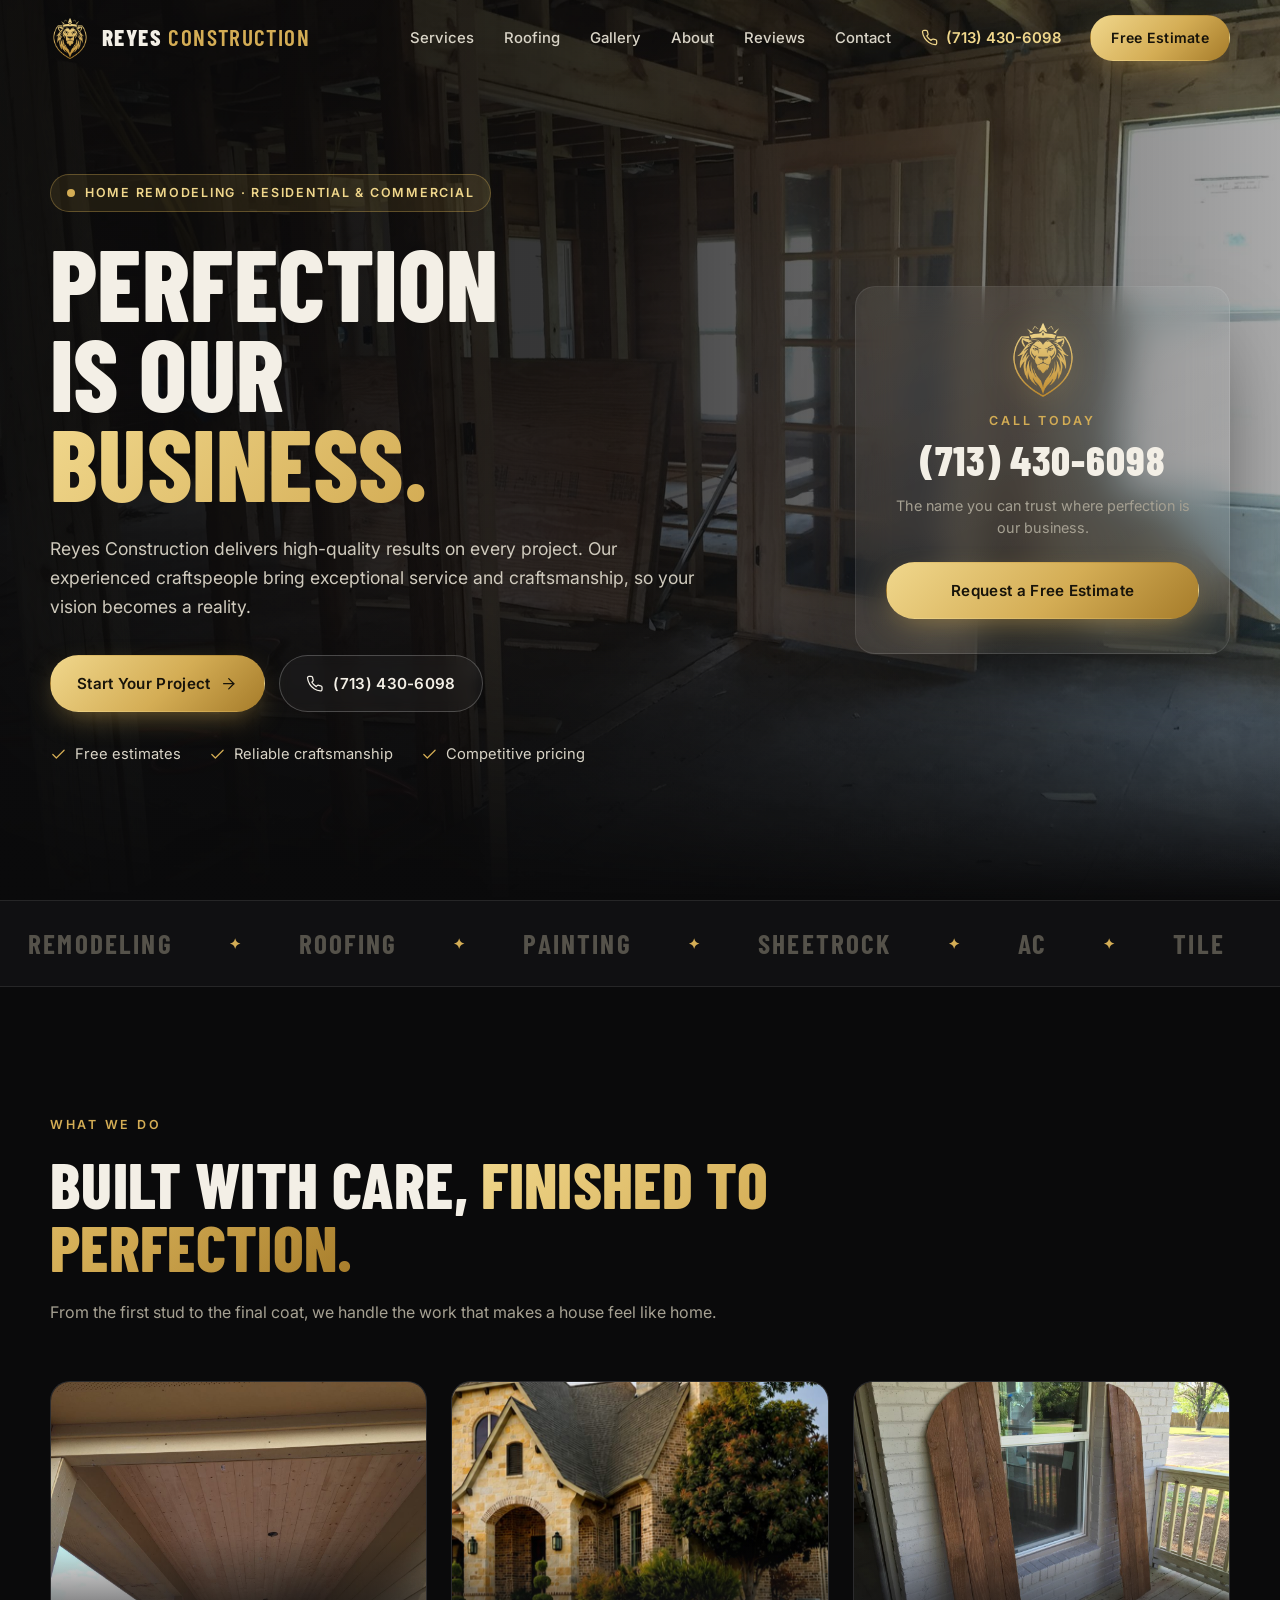
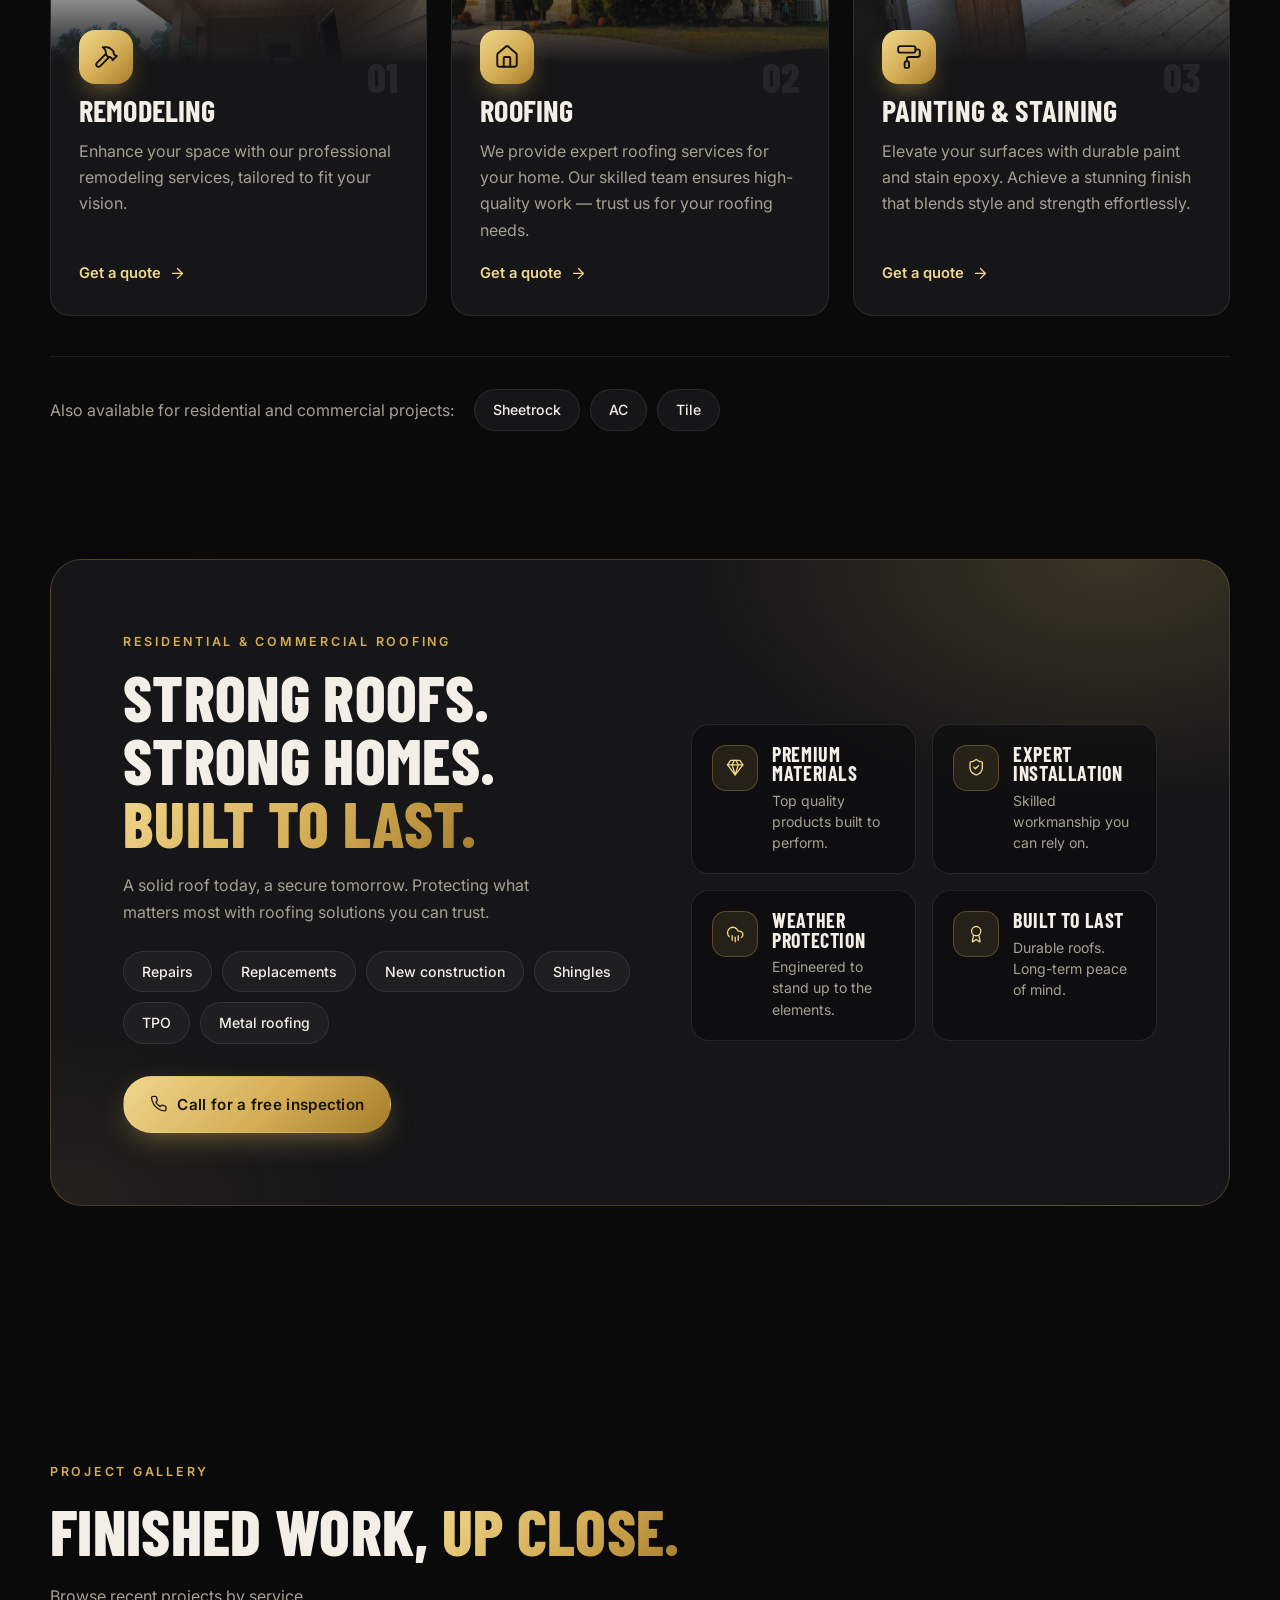
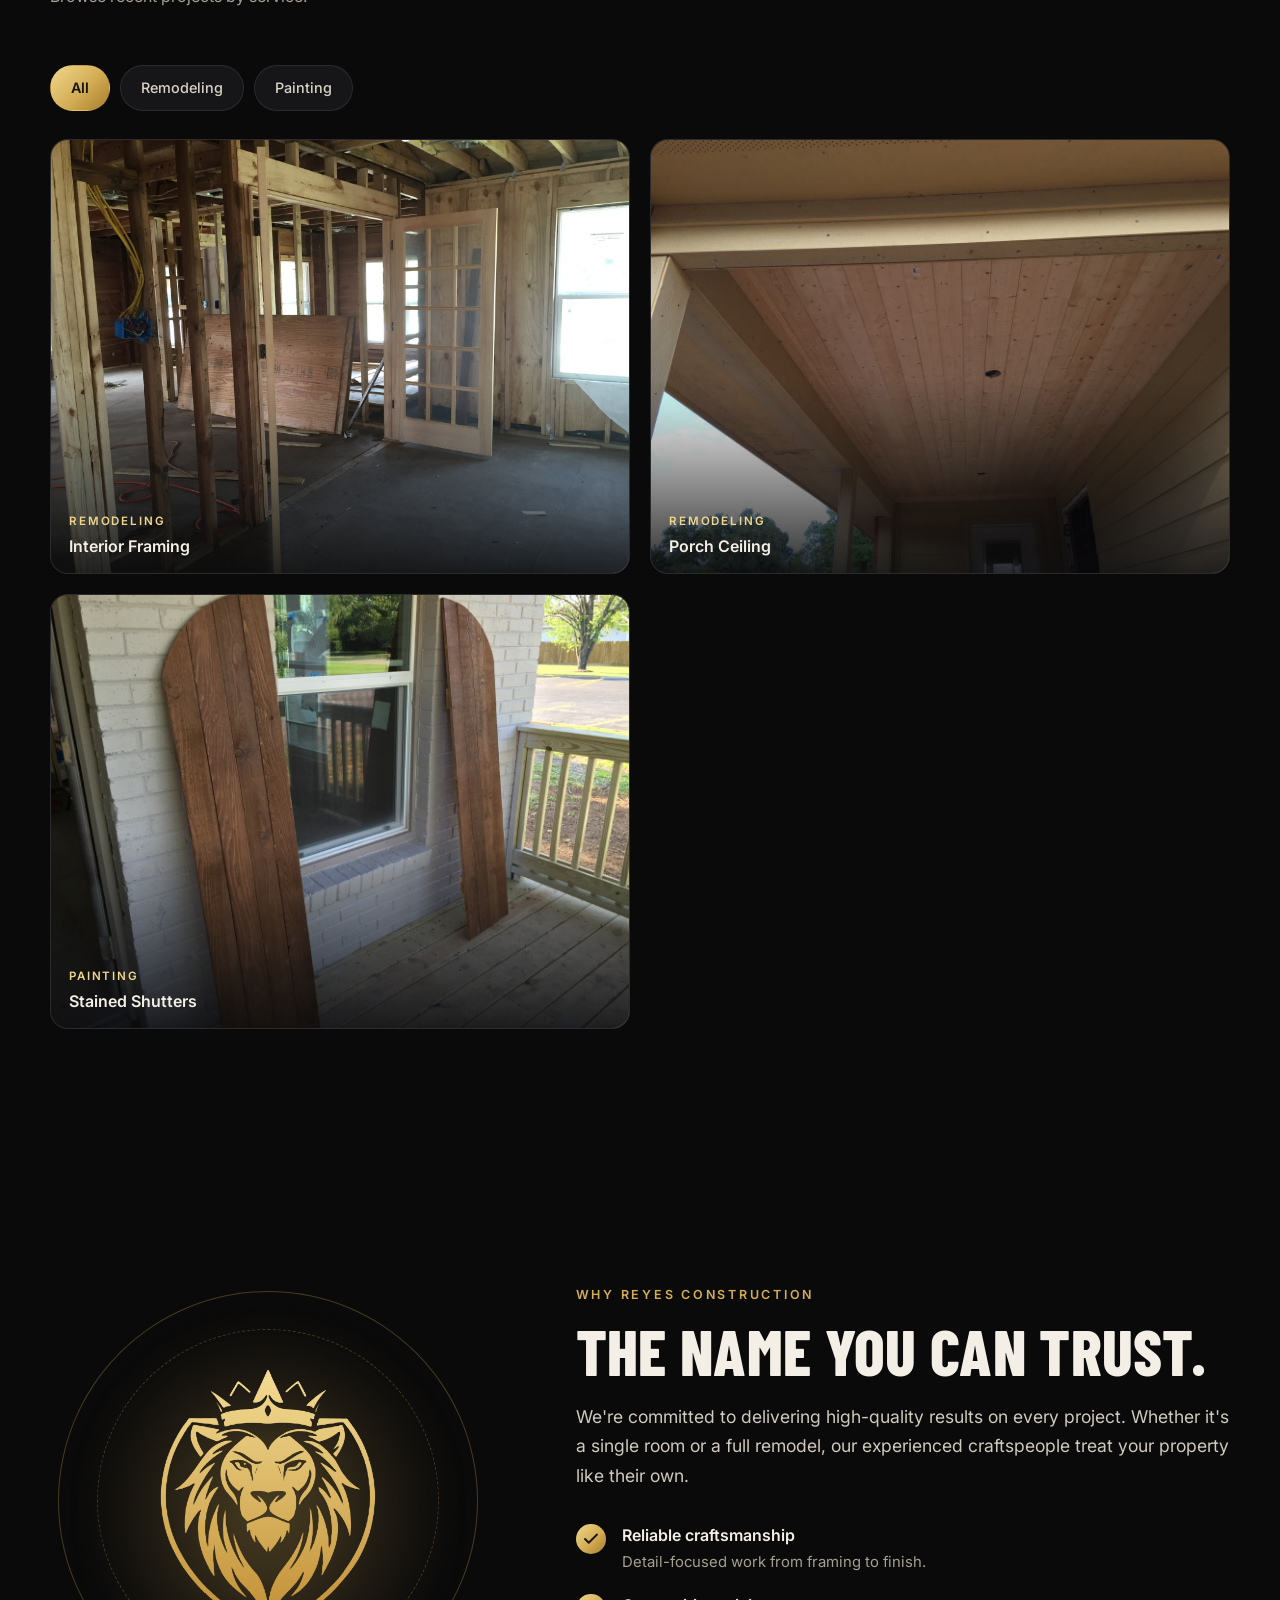
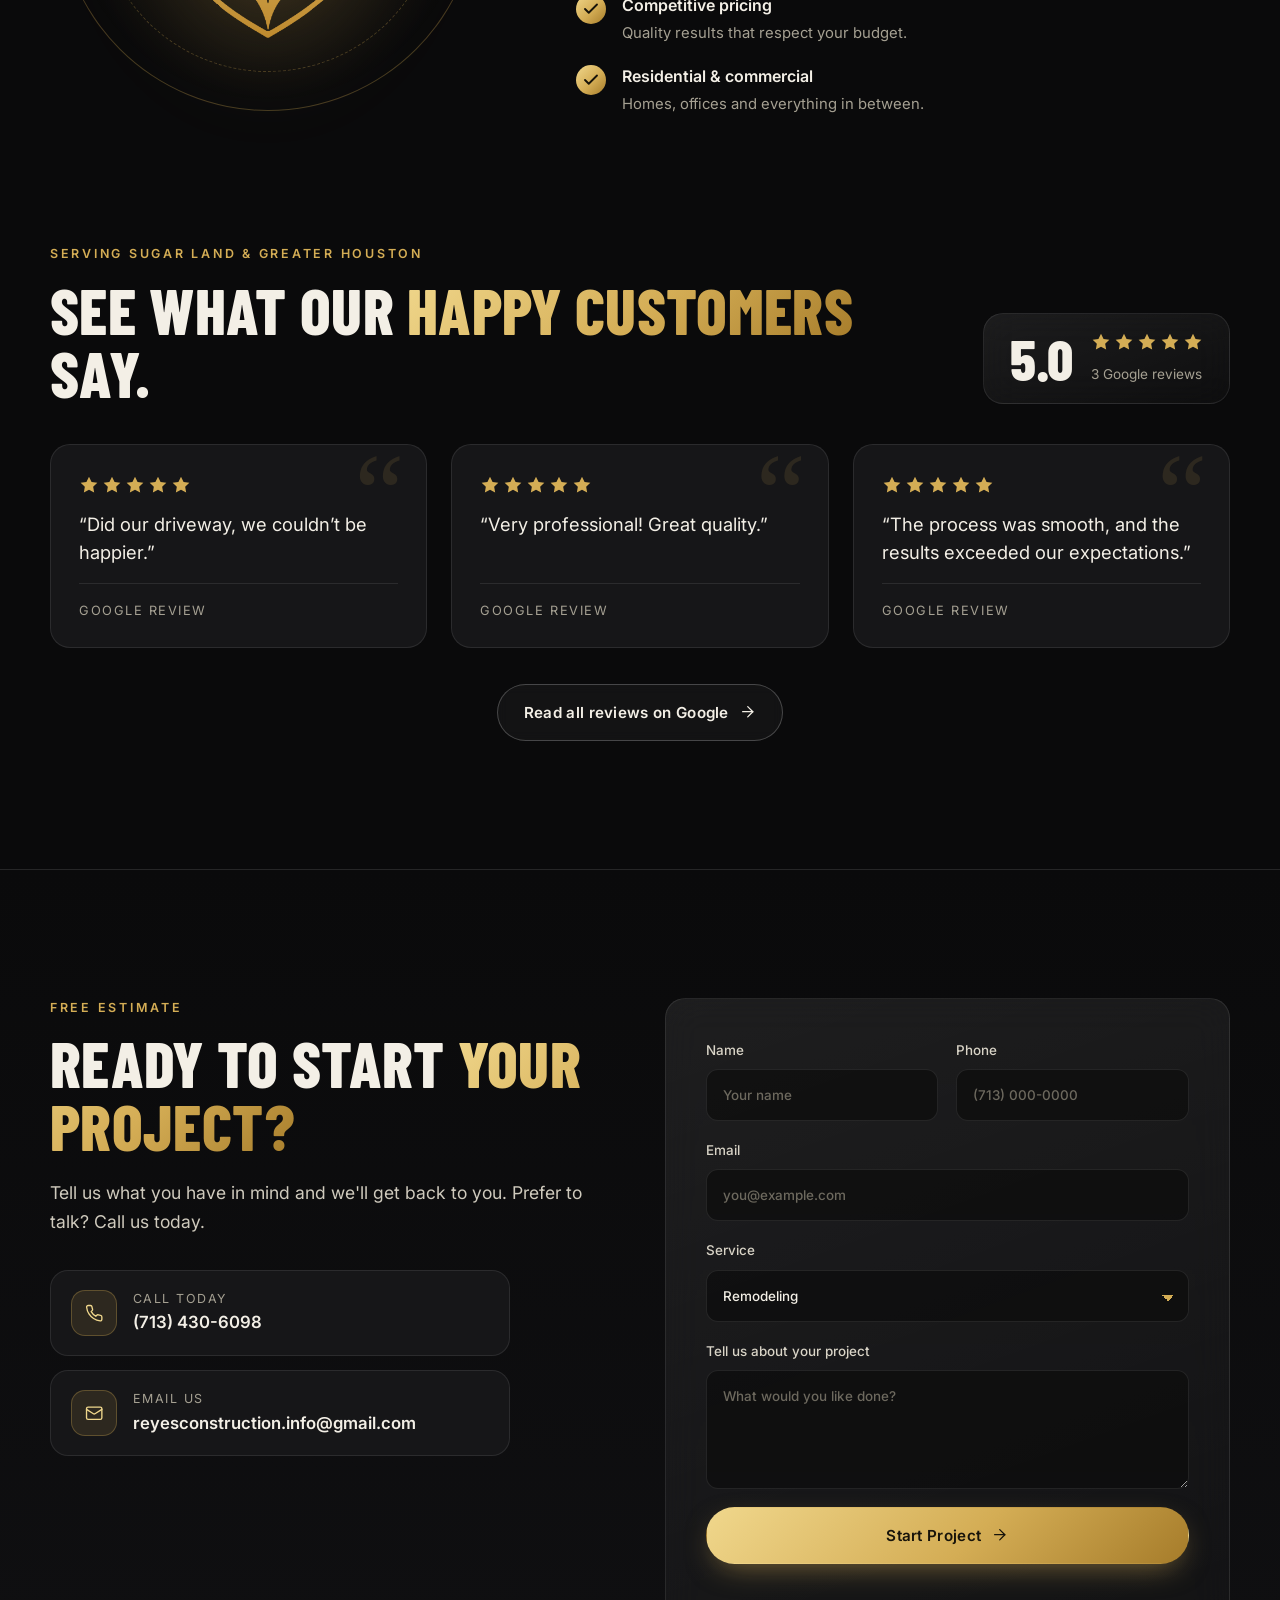
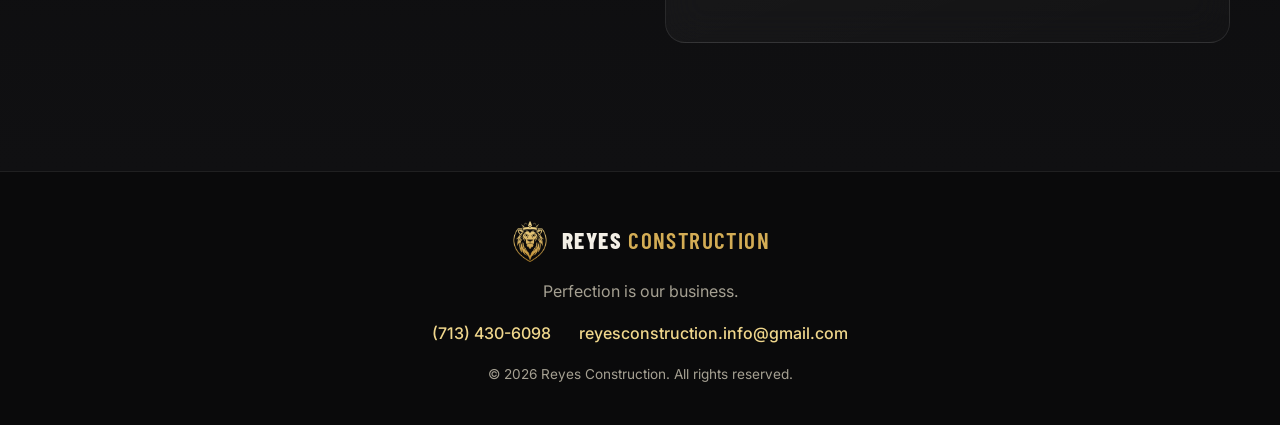
==== index.html @ 24cd39c7 "Modern Reyes Construction website with gallery and Cloudflare config Rebuild reyesconstruction.biz a" ====
<!doctype html>
<html lang="en">
<head>
  <meta charset="utf-8">
  <meta name="viewport" content="width=device-width, initial-scale=1">
  <title>Reyes Construction | Home Remodeling, Roofing &amp; Painting</title>
  <meta name="description" content="Reyes Construction — home remodeling, roofing, painting, Sheetrock, AC and tile for residential and commercial projects. Reliable craftsmanship, competitive pricing. Call (713) 430-6098 for a free estimate.">
  <meta name="theme-color" content="#0a0a0b">
  <meta property="og:type" content="website">
  <meta property="og:title" content="Reyes Construction | Perfection is our business">
  <meta property="og:description" content="Home remodeling, roofing and painting done right. Free estimates — call (713) 430-6098.">
  <meta property="og:image" content="assets/roof-house.jpg">
  <link rel="icon" type="image/png" href="assets/crest.png">

  <link rel="preconnect" href="https://fonts.googleapis.com">
  <link rel="preconnect" href="https://fonts.gstatic.com" crossorigin>
  <link href="https://fonts.googleapis.com/css2?family=Barlow+Condensed:wght@600;700;800&family=Inter:wght@400;500;600;700&display=swap" rel="stylesheet">
  <link rel="stylesheet" href="styles.css">

  <script type="application/ld+json">
  {
    "@context": "https://schema.org",
    "@type": "GeneralContractor",
    "name": "Reyes Construction",
    "slogan": "Perfection is our business",
    "description": "Home remodeling, roofing, painting, Sheetrock, AC and tile services for residential and commercial projects.",
    "telephone": "+1-713-430-6098",
    "areaServed": ["Sugar Land, TX", "Houston, TX"],
    "email": "reyesconstruction.info@gmail.com"
  }
  </script>
</head>
<body>

<!-- Icon sprite -->
<svg width="0" height="0" style="position:absolute" aria-hidden="true">
  <defs>
    <symbol id="i-phone" viewBox="0 0 24 24"><path d="M22 16.92v3a2 2 0 0 1-2.18 2 19.79 19.79 0 0 1-8.63-3.07 19.5 19.5 0 0 1-6-6 19.79 19.79 0 0 1-3.07-8.67A2 2 0 0 1 4.11 2h3a2 2 0 0 1 2 1.72c.127.96.361 1.903.7 2.81a2 2 0 0 1-.45 2.11L8.09 9.91a16 16 0 0 0 6 6l1.27-1.27a2 2 0 0 1 2.11-.45c.907.339 1.85.573 2.81.7A2 2 0 0 1 22 16.92z"/></symbol>
    <symbol id="i-mail" viewBox="0 0 24 24"><rect width="20" height="16" x="2" y="4" rx="2"/><path d="m22 7-8.97 5.7a1.94 1.94 0 0 1-2.06 0L2 7"/></symbol>
    <symbol id="i-arrow" viewBox="0 0 24 24"><path d="M5 12h14"/><path d="m12 5 7 7-7 7"/></symbol>
    <symbol id="i-hammer" viewBox="0 0 24 24"><path d="m15 12-8.373 8.373a1 1 0 1 1-3-3L12 9"/><path d="m18 15 4-4"/><path d="m21.5 11.5-1.914-1.914A2 2 0 0 1 19 8.172V7l-2.26-2.26a6 6 0 0 0-4.202-1.756L9 2.96l.92.82A6.18 6.18 0 0 1 12 8.4V10l2 2h1.172a2 2 0 0 1 1.414.586L18.5 14.5"/></symbol>
    <symbol id="i-home" viewBox="0 0 24 24"><path d="M15 21v-8a1 1 0 0 0-1-1h-4a1 1 0 0 0-1 1v8"/><path d="M3 10a2 2 0 0 1 .709-1.528l7-5.999a2 2 0 0 1 2.582 0l7 5.999A2 2 0 0 1 21 10v9a2 2 0 0 1-2 2H5a2 2 0 0 1-2-2z"/></symbol>
    <symbol id="i-roller" viewBox="0 0 24 24"><rect width="16" height="6" x="2" y="2" rx="2"/><path d="M10 16v-2a2 2 0 0 1 2-2h8a2 2 0 0 0 2-2V7a2 2 0 0 0-2-2h-2"/><rect width="4" height="6" x="8" y="16" rx="1"/></symbol>
    <symbol id="i-shield" viewBox="0 0 24 24"><path d="M20 13c0 5-3.5 7.5-7.66 8.95a1 1 0 0 1-.67-.01C7.5 20.5 4 18 4 13V6a1 1 0 0 1 1-1c2 0 4.5-1.2 6.24-2.72a1.17 1.17 0 0 1 1.52 0C14.51 3.81 17 5 19 5a1 1 0 0 1 1 1z"/><path d="m9 12 2 2 4-4"/></symbol>
    <symbol id="i-rain" viewBox="0 0 24 24"><path d="M4 14.899A7 7 0 1 1 15.71 8h1.79a4.5 4.5 0 0 1 2.5 8.242"/><path d="M16 14v6"/><path d="M8 14v6"/><path d="M12 16v6"/></symbol>
    <symbol id="i-award" viewBox="0 0 24 24"><path d="m15.477 12.89 1.515 8.526a.5.5 0 0 1-.81.47l-3.58-2.687a1 1 0 0 0-1.197 0l-3.586 2.686a.5.5 0 0 1-.81-.469l1.514-8.526"/><circle cx="12" cy="8" r="6"/></symbol>
    <symbol id="i-gem" viewBox="0 0 24 24"><path d="M6 3h12l4 6-10 13L2 9Z"/><path d="M11 3 8 9l4 13 4-13-3-6"/><path d="M2 9h20"/></symbol>
    <symbol id="i-star" viewBox="0 0 24 24"><path d="M12 2l3.09 6.26L22 9.27l-5 4.87 1.18 6.88L12 17.77l-6.18 3.25L7 14.14 2 9.27l6.91-1.01z"/></symbol>
    <symbol id="i-check" viewBox="0 0 24 24"><path d="M20 6 9 17l-5-5"/></symbol>
  </defs>
</svg>

<a class="skip" href="#main">Skip to content</a>

<!-- ============ NAV ============ -->
<header class="nav" id="nav">
  <div class="container nav__inner">
    <a class="brand" href="#top" aria-label="Reyes Construction — home">
      <img src="assets/crest.png" alt="" width="40" height="44">
      <span class="brand__text"><strong>Reyes</strong> Construction</span>
    </a>

    <nav class="nav__links" id="menu" aria-label="Primary">
      <a href="#services">Services</a>
      <a href="#roofing">Roofing</a>
      <a href="#gallery">Gallery</a>
      <a href="#about">About</a>
      <a href="#reviews">Reviews</a>
      <a href="#contact">Contact</a>
      <a class="nav__phone" href="tel:+17134306098"><svg class="i"><use href="#i-phone"/></svg>(713) 430-6098</a>
    </nav>

    <a class="btn btn--gold btn--sm nav__cta" href="#contact">Free Estimate</a>
    <button class="burger" id="burger" aria-label="Toggle menu" aria-expanded="false" aria-controls="menu"><span></span><span></span></button>
  </div>
</header>

<main id="main">

<!-- ============ HERO ============ -->
<section class="hero" id="top">
  <div class="hero__bg" role="img" aria-label="Interior framing during a home remodel"></div>
  <div class="container hero__inner">
    <div class="hero__copy">
      <p class="pill"><span class="dot"></span> Home Remodeling · Residential &amp; Commercial</p>
      <h1>Perfection<br>is our <em>business.</em></h1>
      <p class="lead">Reyes Construction delivers high-quality results on every project. Our experienced craftspeople bring exceptional service and craftsmanship, so your vision becomes a reality.</p>
      <div class="hero__actions">
        <a class="btn btn--gold" href="#contact">Start Your Project <svg class="i"><use href="#i-arrow"/></svg></a>
        <a class="btn btn--ghost" href="tel:+17134306098"><svg class="i"><use href="#i-phone"/></svg>(713) 430-6098</a>
      </div>
      <ul class="hero__points">
        <li><svg class="i"><use href="#i-check"/></svg>Free estimates</li>
        <li><svg class="i"><use href="#i-check"/></svg>Reliable craftsmanship</li>
        <li><svg class="i"><use href="#i-check"/></svg>Competitive pricing</li>
      </ul>
    </div>

    <aside class="hero__card glass" aria-label="Call us">
      <img src="assets/crest.png" alt="Reyes Construction lion crest" width="72" height="80">
      <p class="eyebrow">Call today</p>
      <a class="hero__tel" href="tel:+17134306098">(713) 430-6098</a>
      <p class="muted">The name you can trust where perfection is our business.</p>
      <a class="btn btn--gold btn--block" href="#contact">Request a Free Estimate</a>
    </aside>
  </div>
</section>

<!-- ============ MARQUEE ============ -->
<div class="marquee" aria-hidden="true">
  <div class="marquee__track">
    <span>Remodeling</span><span>Roofing</span><span>Painting</span><span>Sheetrock</span><span>AC</span><span>Tile</span><span>Residential</span><span>Commercial</span>
    <span>Remodeling</span><span>Roofing</span><span>Painting</span><span>Sheetrock</span><span>AC</span><span>Tile</span><span>Residential</span><span>Commercial</span>
  </div>
</div>

<!-- ============ SERVICES ============ -->
<section class="section" id="services">
  <div class="container">
    <div class="section__head reveal">
      <p class="eyebrow">What we do</p>
      <h2>Built with care, <span class="gold">finished to perfection.</span></h2>
      <p class="muted">From the first stud to the final coat, we handle the work that makes a house feel like home.</p>
    </div>

    <div class="cards">
      <article class="card reveal">
        <div class="card__img"><img src="assets/porch-ceiling.jpg" alt="Finished tongue-and-groove porch ceiling" width="1200" height="900" loading="lazy"></div>
        <div class="card__body">
          <span class="card__icon"><svg class="i"><use href="#i-hammer"/></svg></span>
          <span class="card__num">01</span>
          <h3>Remodeling</h3>
          <p>Enhance your space with our professional remodeling services, tailored to fit your vision.</p>
          <a class="link" href="#contact" data-service="Remodeling">Get a quote <svg class="i"><use href="#i-arrow"/></svg></a>
        </div>
      </article>

      <article class="card reveal">
        <div class="card__img"><img src="assets/roof-house.jpg" alt="Stone and brick home with a new shingle roof" width="1000" height="590" loading="lazy"></div>
        <div class="card__body">
          <span class="card__icon"><svg class="i"><use href="#i-home"/></svg></span>
          <span class="card__num">02</span>
          <h3>Roofing</h3>
          <p>We provide expert roofing services for your home. Our skilled team ensures high-quality work — trust us for your roofing needs.</p>
          <a class="link" href="#contact" data-service="Roofing">Get a quote <svg class="i"><use href="#i-arrow"/></svg></a>
        </div>
      </article>

      <article class="card reveal">
        <div class="card__img"><img src="assets/stained-shutters.jpg" alt="Custom arched wood shutters with a rich stain" width="1200" height="900" loading="lazy"></div>
        <div class="card__body">
          <span class="card__icon"><svg class="i"><use href="#i-roller"/></svg></span>
          <span class="card__num">03</span>
          <h3>Painting &amp; Staining</h3>
          <p>Elevate your surfaces with durable paint and stain epoxy. Achieve a stunning finish that blends style and strength effortlessly.</p>
          <a class="link" href="#contact" data-service="Painting">Get a quote <svg class="i"><use href="#i-arrow"/></svg></a>
        </div>
      </article>
    </div>

    <div class="also reveal">
      <span class="muted">Also available for residential and commercial projects:</span>
      <ul>
        <li>Sheetrock</li><li>AC</li><li>Tile</li>
      </ul>
    </div>
  </div>
</section>

<!-- ============ ROOFING ============ -->
<section class="section section--tight" id="roofing">
  <div class="container">
    <div class="band reveal">
      <div class="band__copy">
        <p class="eyebrow">Residential &amp; commercial roofing</p>
        <h2>Strong roofs. Strong homes. <span class="gold">Built to last.</span></h2>
        <p class="muted">A solid roof today, a secure tomorrow. Protecting what matters most with roofing solutions you can trust.</p>
        <div class="chips">
          <span>Repairs</span><span>Replacements</span><span>New construction</span>
          <span>Shingles</span><span>TPO</span><span>Metal roofing</span>
        </div>
        <div class="band__actions">
          <a class="btn btn--gold" href="tel:+17134306098"><svg class="i"><use href="#i-phone"/></svg>Call for a free inspection</a>
        </div>
      </div>

      <ul class="features">
        <li><span class="feat__icon"><svg class="i"><use href="#i-gem"/></svg></span><div><h4>Premium materials</h4><p>Top quality products built to perform.</p></div></li>
        <li><span class="feat__icon"><svg class="i"><use href="#i-shield"/></svg></span><div><h4>Expert installation</h4><p>Skilled workmanship you can rely on.</p></div></li>
        <li><span class="feat__icon"><svg class="i"><use href="#i-rain"/></svg></span><div><h4>Weather protection</h4><p>Engineered to stand up to the elements.</p></div></li>
        <li><span class="feat__icon"><svg class="i"><use href="#i-award"/></svg></span><div><h4>Built to last</h4><p>Durable roofs. Long-term peace of mind.</p></div></li>
      </ul>
    </div>
  </div>
</section>

<!-- ============ GALLERY ============ -->
<section class="section" id="gallery">
  <div class="container">
    <div class="section__head reveal">
      <p class="eyebrow">Project gallery</p>
      <h2>Finished work, <span class="gold">up close.</span></h2>
      <p class="muted">Browse recent projects by service.</p>
    </div>
    <div class="filters" id="filters" role="group" aria-label="Filter projects by service"></div>
    <div class="gallery" id="gallery-grid"></div>
  </div>
</section>

<!-- ============ ABOUT ============ -->
<section class="section" id="about">
  <div class="container about">
    <div class="about__crest reveal">
      <div class="about__ring"></div>
      <img src="assets/crest.png" alt="Reyes Construction lion crest" width="320" height="356" loading="lazy">
    </div>
    <div class="about__copy reveal">
      <p class="eyebrow">Why Reyes Construction</p>
      <h2>The name you can trust.</h2>
      <p class="lead">We're committed to delivering high-quality results on every project. Whether it's a single room or a full remodel, our experienced craftspeople treat your property like their own.</p>
      <ul class="ticks">
        <li><svg class="i"><use href="#i-check"/></svg><div><strong>Reliable craftsmanship</strong><span>Detail-focused work from framing to finish.</span></div></li>
        <li><svg class="i"><use href="#i-check"/></svg><div><strong>Competitive pricing</strong><span>Quality results that respect your budget.</span></div></li>
        <li><svg class="i"><use href="#i-check"/></svg><div><strong>Residential &amp; commercial</strong><span>Homes, offices and everything in between.</span></div></li>
      </ul>
    </div>
  </div>
</section>

<!-- ============ REVIEWS ============ -->
<section class="section section--tight" id="reviews">
  <div class="container">
    <div class="reviews__head reveal">
      <div>
        <p class="eyebrow">Serving Sugar Land &amp; Greater Houston</p>
        <h2>See what our <span class="gold">happy customers</span> say.</h2>
      </div>
      <div class="rating glass">
        <strong>5.0</strong>
        <div>
          <span class="stars" aria-label="5 out of 5 stars"><svg class="i"><use href="#i-star"/></svg><svg class="i"><use href="#i-star"/></svg><svg class="i"><use href="#i-star"/></svg><svg class="i"><use href="#i-star"/></svg><svg class="i"><use href="#i-star"/></svg></span>
          <small>3 Google reviews</small>
        </div>
      </div>
    </div>

    <ul class="quotes">
      <li class="quote reveal">
        <span class="stars" aria-label="5 out of 5 stars"><svg class="i"><use href="#i-star"/></svg><svg class="i"><use href="#i-star"/></svg><svg class="i"><use href="#i-star"/></svg><svg class="i"><use href="#i-star"/></svg><svg class="i"><use href="#i-star"/></svg></span>
        <blockquote>“Did our driveway, we couldn’t be happier.”</blockquote>
        <p class="quote__by">Google review</p>
      </li>
      <li class="quote reveal">
        <span class="stars" aria-label="5 out of 5 stars"><svg class="i"><use href="#i-star"/></svg><svg class="i"><use href="#i-star"/></svg><svg class="i"><use href="#i-star"/></svg><svg class="i"><use href="#i-star"/></svg><svg class="i"><use href="#i-star"/></svg></span>
        <blockquote>“Very professional! Great quality.”</blockquote>
        <p class="quote__by">Google review</p>
      </li>
      <li class="quote reveal">
        <span class="stars" aria-label="5 out of 5 stars"><svg class="i"><use href="#i-star"/></svg><svg class="i"><use href="#i-star"/></svg><svg class="i"><use href="#i-star"/></svg><svg class="i"><use href="#i-star"/></svg><svg class="i"><use href="#i-star"/></svg></span>
        <blockquote>“The process was smooth, and the results exceeded our expectations.”</blockquote>
        <p class="quote__by">Google review</p>
      </li>
    </ul>

    <div class="reviews__cta reveal">
      <a class="btn btn--ghost" href="https://www.google.com/searchviewer/10?svid=CAwSHRIbCgNwdnESFENnMHZaeTh4TVhnNGFtaDZlbTF1GAo" target="_blank" rel="noopener">Read all reviews on Google <svg class="i"><use href="#i-arrow"/></svg></a>
    </div>
  </div>
</section>

<!-- ============ CONTACT ============ -->
<section class="section section--contact" id="contact">
  <div class="container contact">
    <div class="contact__copy reveal">
      <p class="eyebrow">Free estimate</p>
      <h2>Ready to start <span class="gold">your project?</span></h2>
      <p class="lead">Tell us what you have in mind and we'll get back to you. Prefer to talk? Call us today.</p>

      <a class="contact__item" href="tel:+17134306098">
        <span class="feat__icon"><svg class="i"><use href="#i-phone"/></svg></span>
        <span><small>Call today</small><strong>(713) 430-6098</strong></span>
      </a>
      <a class="contact__item" href="mailto:reyesconstruction.info@gmail.com">
        <span class="feat__icon"><svg class="i"><use href="#i-mail"/></svg></span>
        <span><small>Email us</small><strong>reyesconstruction.info@gmail.com</strong></span>
      </a>
    </div>

    <form class="form glass reveal" id="form" novalidate>
      <div class="row">
        <label>Name<input name="name" type="text" autocomplete="name" required placeholder="Your name"></label>
        <label>Phone<input name="phone" type="tel" autocomplete="tel" placeholder="(713) 000-0000"></label>
      </div>
      <label>Email<input name="email" type="email" autocomplete="email" required placeholder="you@example.com"></label>
      <label>Service
        <select name="service" id="service">
          <option>Remodeling</option>
          <option>Roofing</option>
          <option>Painting</option>
          <option>Sheetrock</option>
          <option>AC</option>
          <option>Tile</option>
          <option>Something else</option>
        </select>
      </label>
      <label>Tell us about your project<textarea name="message" rows="4" required placeholder="What would you like done?"></textarea></label>
      <button class="btn btn--gold btn--block" type="submit">Start Project <svg class="i"><use href="#i-arrow"/></svg></button>
      <p class="form__status" id="status" role="status" aria-live="polite"></p>
    </form>
  </div>
</section>

</main>

<!-- ============ FOOTER ============ -->
<footer class="footer">
  <div class="container footer__inner">
    <a class="brand" href="#top">
      <img src="assets/crest.png" alt="" width="40" height="44">
      <span class="brand__text"><strong>Reyes</strong> Construction</span>
    </a>
    <p class="muted">Perfection is our business.</p>
    <div class="footer__links">
      <a href="tel:+17134306098">(713) 430-6098</a>
      <a href="mailto:reyesconstruction.info@gmail.com">reyesconstruction.info@gmail.com</a>
    </div>
    <p class="muted small">© <span id="year">2026</span> Reyes Construction. All rights reserved.</p>
  </div>
</footer>

<!-- Mobile sticky call bar -->
<a class="callbar" href="tel:+17134306098"><svg class="i"><use href="#i-phone"/></svg> Call Today — (713) 430-6098</a>

<!-- Photo lightbox (filled in by gallery.js) -->
<div class="lightbox" id="lightbox" role="dialog" aria-modal="true" aria-label="Project photo" hidden>
  <button class="lb__btn lb__close" type="button" aria-label="Close">&times;</button>
  <button class="lb__btn lb__prev" type="button" aria-label="Previous photo">&lsaquo;</button>
  <figure><img alt=""><figcaption></figcaption></figure>
  <button class="lb__btn lb__next" type="button" aria-label="Next photo">&rsaquo;</button>
</div>

<script src="gallery-data.js"></script>
<script src="gallery.js"></script>
<script src="script.js"></script>
</body>
</html>
---- styles.css ----
/* ============ Tokens ============ */
:root {
  --bg: #0a0a0b;
  --bg-2: #101012;
  --surface: #161618;
  --surface-2: #1d1d20;
  --line: rgba(255, 255, 255, .09);
  --text: #f3efe6;
  --muted: #a5a092;
  --gold: #d4ad55;
  --gold-hi: #f0d78c;
  --gold-lo: #a67c2a;
  --gold-grad: linear-gradient(135deg, var(--gold-hi), var(--gold) 55%, var(--gold-lo));
  --radius: 20px;
  --font-head: "Barlow Condensed", "Arial Narrow", Impact, sans-serif;
  --font-body: "Inter", system-ui, -apple-system, "Segoe UI", Roboto, sans-serif;
  --ease: cubic-bezier(.2, .7, .2, 1);
}

/* ============ Base ============ */
*, *::before, *::after { box-sizing: border-box; }
html { scroll-behavior: smooth; scroll-padding-top: 84px; }
body {
  margin: 0;
  background: var(--bg);
  color: var(--text);
  font: 16px/1.65 var(--font-body);
  -webkit-font-smoothing: antialiased;
  overflow-x: hidden;
}
img { max-width: 100%; height: auto; display: block; }
a { color: inherit; text-decoration: none; }
ul { list-style: none; margin: 0; padding: 0; }
h1, h2, h3, h4, p { margin: 0; }
button, input, select, textarea { font: inherit; color: inherit; }

h1, h2, h3, h4 {
  font-family: var(--font-head);
  text-transform: uppercase;
  line-height: .98;
  letter-spacing: .005em;
}
h2 { font-size: clamp(2.4rem, 5vw, 4rem); font-weight: 800; }
h3 { font-size: 1.9rem; font-weight: 700; }
h4 { font-size: 1.25rem; font-weight: 700; letter-spacing: .03em; }

.container { width: min(1180px, 100% - 48px); margin-inline: auto; }
.gold { background: var(--gold-grad); -webkit-background-clip: text; background-clip: text; color: transparent; }
.muted { color: var(--muted); }
.small { font-size: .85rem; }
.lead { font-size: 1.1rem; color: #cfcabd; max-width: 60ch; }
.eyebrow {
  font-size: .78rem; font-weight: 600; letter-spacing: .22em; text-transform: uppercase;
  color: var(--gold); margin-bottom: 14px;
}
.i { width: 1.15em; height: 1.15em; fill: none; stroke: currentColor; stroke-width: 1.75; stroke-linecap: round; stroke-linejoin: round; flex: none; }

.skip { position: absolute; left: -999px; top: 8px; background: var(--gold); color: #111; padding: 8px 14px; border-radius: 8px; z-index: 100; }
.skip:focus { left: 8px; }
:focus-visible { outline: 2px solid var(--gold-hi); outline-offset: 3px; border-radius: 6px; }

/* ============ Buttons ============ */
.btn {
  display: inline-flex; align-items: center; justify-content: center; gap: 10px;
  padding: 15px 26px; border-radius: 999px; border: 1px solid transparent;
  font-weight: 600; font-size: .95rem; letter-spacing: .02em; cursor: pointer;
  transition: transform .25s var(--ease), box-shadow .25s var(--ease), background .25s, border-color .25s;
}
.btn--gold { background: var(--gold-grad); color: #17130a; box-shadow: 0 10px 30px -10px rgba(212, 173, 85, .6); }
.btn--gold:hover { transform: translateY(-2px); box-shadow: 0 16px 36px -10px rgba(212, 173, 85, .8); }
.btn--ghost { border-color: rgba(255, 255, 255, .22); background: rgba(255, 255, 255, .04); backdrop-filter: blur(6px); }
.btn--ghost:hover { border-color: var(--gold); background: rgba(212, 173, 85, .1); transform: translateY(-2px); }
.btn--sm { padding: 10px 20px; font-size: .88rem; }
.btn--block { width: 100%; }

.glass {
  background: linear-gradient(160deg, rgba(255, 255, 255, .08), rgba(255, 255, 255, .02));
  border: 1px solid var(--line);
  backdrop-filter: blur(18px);
  -webkit-backdrop-filter: blur(18px);
  border-radius: var(--radius);
}

/* ============ Nav ============ */
.nav { position: fixed; inset: 0 0 auto 0; z-index: 50; transition: background .3s, border-color .3s, backdrop-filter .3s; border-bottom: 1px solid transparent; }
.nav.is-scrolled { background: rgba(10, 10, 11, .78); backdrop-filter: blur(16px); -webkit-backdrop-filter: blur(16px); border-color: var(--line); }
.nav__inner { display: flex; align-items: center; gap: 28px; height: 76px; }
.brand { display: inline-flex; align-items: center; gap: 12px; }
.brand img { width: 40px; height: auto; }
.brand__text { font-family: var(--font-head); text-transform: uppercase; font-size: 1.45rem; font-weight: 600; letter-spacing: .06em; line-height: 1; white-space: nowrap; }
.brand__text strong { font-weight: 800; color: var(--text); }
.brand__text { color: var(--gold); }
.nav__links a, .nav__cta { white-space: nowrap; }
.nav__links { display: flex; align-items: center; gap: 30px; margin-left: auto; font-size: .93rem; font-weight: 500; }
.nav__links a { color: #d9d4c7; position: relative; transition: color .2s; }
.nav__links a:not(.nav__phone)::after { content: ""; position: absolute; left: 0; bottom: -6px; height: 2px; width: 0; background: var(--gold); transition: width .3s var(--ease); }
.nav__links a:hover { color: #fff; }
.nav__links a:not(.nav__phone):hover::after { width: 100%; }
.nav__phone { display: inline-flex; align-items: center; gap: 8px; color: var(--gold-hi) !important; font-weight: 600; }
.burger { display: none; width: 44px; height: 44px; border: 1px solid var(--line); background: rgba(255, 255, 255, .05); border-radius: 12px; cursor: pointer; position: relative; }
.burger span { position: absolute; left: 12px; right: 12px; height: 2px; background: var(--text); border-radius: 2px; transition: transform .3s var(--ease), top .3s var(--ease); }
.burger span:first-child { top: 17px; }
.burger span:last-child { top: 25px; }
.burger[aria-expanded="true"] span:first-child { top: 21px; transform: rotate(45deg); }
.burger[aria-expanded="true"] span:last-child { top: 21px; transform: rotate(-45deg); }

/* ============ Hero ============ */
.hero { position: relative; min-height: 100svh; display: flex; align-items: center; padding: 130px 0 90px; isolation: isolate; overflow: hidden; }
.hero__bg {
  position: absolute; inset: 0; z-index: -2;
  background: url("assets/framing.jpg") center / cover no-repeat;
  transform: scale(1.06);
  animation: heroZoom 22s ease-out forwards;
}
.hero::before {
  content: ""; position: absolute; inset: 0; z-index: -1;
  background:
    linear-gradient(90deg, rgba(10, 10, 11, .96) 0%, rgba(10, 10, 11, .82) 42%, rgba(10, 10, 11, .35) 100%),
    linear-gradient(0deg, var(--bg) 0%, transparent 32%);
}
@keyframes heroZoom { to { transform: scale(1); } }
.hero__inner { display: grid; grid-template-columns: minmax(0, 1.5fr) minmax(0, .75fr); gap: 56px; align-items: center; }
.pill {
  display: inline-flex; align-items: center; gap: 10px; padding: 8px 16px; border-radius: 999px;
  background: rgba(212, 173, 85, .1); border: 1px solid rgba(212, 173, 85, .35);
  color: var(--gold-hi); font-size: .78rem; font-weight: 600; letter-spacing: .14em; text-transform: uppercase; margin-bottom: 26px;
}
.dot { width: 8px; height: 8px; border-radius: 50%; background: var(--gold); box-shadow: 0 0 0 0 rgba(212, 173, 85, .6); animation: pulse 2s infinite; }
@keyframes pulse { 70% { box-shadow: 0 0 0 10px rgba(212, 173, 85, 0); } 100% { box-shadow: 0 0 0 0 rgba(212, 173, 85, 0); } }
.hero h1 { font-size: clamp(3rem, 7.8vw, 6.4rem); font-weight: 800; line-height: .9; margin-bottom: 26px; }
.hero h1 em { font-style: normal; display: block; background: var(--gold-grad); -webkit-background-clip: text; background-clip: text; color: transparent; }
.hero__actions { display: flex; flex-wrap: wrap; gap: 14px; margin: 34px 0 30px; }
.hero__points { display: flex; flex-wrap: wrap; gap: 12px 28px; color: #d9d4c7; font-size: .92rem; }
.hero__points li { display: inline-flex; align-items: center; gap: 8px; }
.hero__points .i { color: var(--gold); }

.hero__card { padding: 34px 30px; text-align: center; display: grid; gap: 6px; justify-items: center; box-shadow: 0 40px 80px -30px rgba(0, 0, 0, .7); }
.hero__card img { width: 72px; margin-bottom: 8px; filter: drop-shadow(0 6px 18px rgba(212, 173, 85, .35)); }
.hero__card .eyebrow { margin: 0; }
.hero__tel { font-family: var(--font-head); font-size: 2.6rem; font-weight: 800; letter-spacing: .02em; line-height: 1.1; transition: color .2s; }
.hero__tel:hover { color: var(--gold-hi); }
.hero__card .muted { font-size: .9rem; margin: 6px 0 18px; line-height: 1.5; }

/* ============ Marquee ============ */
.marquee { border-block: 1px solid var(--line); background: var(--bg-2); overflow: hidden; padding: 20px 0; }
.marquee__track { display: flex; width: max-content; animation: scroll 38s linear infinite; }
.marquee__track span { font-family: var(--font-head); font-size: 1.7rem; font-weight: 700; text-transform: uppercase; letter-spacing: .08em; color: #55524a; padding: 0 28px; display: inline-flex; align-items: center; gap: 56px; white-space: nowrap; }
.marquee__track span::after { content: "✦"; color: var(--gold); font-size: .9rem; }
@keyframes scroll { to { transform: translateX(-50%); } }

/* ============ Sections ============ */
.section { padding: clamp(72px, 10vw, 130px) 0; }
.section--tight { padding-top: 0; }
.section__head { max-width: 720px; margin-bottom: 56px; display: grid; gap: 4px; }
.section__head h2 { margin-bottom: 16px; }

/* Services */
.cards { display: grid; grid-template-columns: repeat(3, 1fr); gap: 24px; }
.card {
  background: var(--surface); border: 1px solid var(--line); border-radius: var(--radius); overflow: hidden;
  display: flex; flex-direction: column;
  transition: transform .4s var(--ease), border-color .4s, box-shadow .4s;
}
.card:hover { transform: translateY(-8px); border-color: rgba(212, 173, 85, .5); box-shadow: 0 30px 60px -30px rgba(212, 173, 85, .35); }
.card__img { aspect-ratio: 4 / 3; overflow: hidden; position: relative; }
.card__img::after { content: ""; position: absolute; inset: 0; background: linear-gradient(0deg, var(--surface) 0%, transparent 45%); }
.card__img img { width: 100%; height: 100%; object-fit: cover; transition: transform .8s var(--ease); }
.card:hover .card__img img { transform: scale(1.07); }
.card__body { padding: 0 28px 30px; margin-top: -34px; position: relative; z-index: 1; display: flex; flex-direction: column; gap: 12px; flex: 1; }
.card__icon { width: 54px; height: 54px; border-radius: 16px; display: grid; place-items: center; background: var(--gold-grad); color: #17130a; box-shadow: 0 12px 24px -8px rgba(212, 173, 85, .55); }
.card__icon .i { width: 26px; height: 26px; }
.card__num { position: absolute; right: 28px; top: 26px; font-family: var(--font-head); font-size: 2.6rem; font-weight: 800; color: rgba(255, 255, 255, .07); line-height: 1; }
.card p { color: var(--muted); flex: 1; }
.link { display: inline-flex; align-items: center; gap: 8px; color: var(--gold-hi); font-weight: 600; font-size: .92rem; margin-top: 6px; }
.link .i { transition: transform .3s var(--ease); }
.link:hover .i { transform: translateX(6px); }

.also { display: flex; flex-wrap: wrap; align-items: center; gap: 14px 20px; margin-top: 40px; padding-top: 32px; border-top: 1px solid var(--line); }
.also ul { display: flex; flex-wrap: wrap; gap: 10px; }
.also li, .chips span { padding: 8px 18px; border: 1px solid var(--line); border-radius: 999px; background: var(--surface); font-size: .88rem; font-weight: 500; }

/* Roofing band */
.band {
  position: relative; overflow: hidden; isolation: isolate;
  display: grid; grid-template-columns: 1.1fr 1fr; gap: 56px; align-items: center;
  padding: clamp(32px, 6vw, 72px); border-radius: 32px; border: 1px solid rgba(212, 173, 85, .25);
  background:
    radial-gradient(700px 400px at 90% 0%, rgba(212, 173, 85, .2), transparent 60%),
    radial-gradient(500px 300px at 0% 100%, rgba(212, 173, 85, .08), transparent 60%),
    var(--surface);
}
.band h2 { margin-bottom: 18px; }
.band .muted { max-width: 46ch; }
.chips { display: flex; flex-wrap: wrap; gap: 10px; margin: 26px 0 32px; }
.chips span { background: rgba(255, 255, 255, .04); }
.features { display: grid; grid-template-columns: 1fr 1fr; gap: 16px; }
.features li { display: flex; gap: 14px; padding: 20px; border-radius: 18px; background: rgba(10, 10, 11, .55); border: 1px solid var(--line); transition: border-color .3s, transform .3s var(--ease); }
.features li:hover { border-color: rgba(212, 173, 85, .5); transform: translateY(-3px); }
.features h4 { margin-bottom: 6px; color: var(--text); }
.features p { font-size: .88rem; color: var(--muted); line-height: 1.5; }
.feat__icon { flex: none; width: 46px; height: 46px; border-radius: 14px; display: grid; place-items: center; color: var(--gold-hi); background: rgba(212, 173, 85, .12); border: 1px solid rgba(212, 173, 85, .3); }

/* About */
.about { display: grid; grid-template-columns: .8fr 1.2fr; gap: clamp(32px, 7vw, 96px); align-items: center; }
.about__crest { position: relative; display: grid; place-items: center; aspect-ratio: 1; max-width: 420px; margin-inline: auto; width: 100%; }
.about__crest img { width: 62%; position: relative; filter: drop-shadow(0 20px 50px rgba(212, 173, 85, .35)); animation: float 6s ease-in-out infinite; }
.about__ring { position: absolute; inset: 0; border-radius: 50%; border: 1px solid rgba(212, 173, 85, .3); background: radial-gradient(circle, rgba(212, 173, 85, .14), transparent 68%); }
.about__ring::before { content: ""; position: absolute; inset: 9%; border-radius: 50%; border: 1px dashed rgba(212, 173, 85, .28); animation: spin 60s linear infinite; }
@keyframes float { 50% { transform: translateY(-10px); } }
@keyframes spin { to { transform: rotate(360deg); } }
.about h2 { margin-bottom: 20px; }
.ticks { display: grid; gap: 18px; margin-top: 32px; }
.ticks li { display: flex; gap: 16px; align-items: flex-start; }
.ticks .i { width: 30px; height: 30px; padding: 6px; border-radius: 50%; background: var(--gold-grad); color: #17130a; stroke-width: 2.5; margin-top: 2px; }
.ticks strong { display: block; font-weight: 600; }
.ticks span { color: var(--muted); font-size: .93rem; }

/* Gallery */
[hidden] { display: none !important; }
.filters { display: flex; flex-wrap: wrap; gap: 10px; margin-bottom: 28px; }
.filter {
  padding: 10px 20px; border-radius: 999px; border: 1px solid var(--line); background: var(--surface);
  color: #d9d4c7; font-size: .9rem; font-weight: 500; cursor: pointer; transition: all .25s var(--ease);
}
.filter:hover { border-color: rgba(212, 173, 85, .6); color: #fff; }
.filter[aria-pressed="true"] { background: var(--gold-grad); color: #17130a; border-color: transparent; font-weight: 600; }
.gallery { display: grid; grid-template-columns: repeat(2, 1fr); gap: 20px; }
.shot { position: relative; display: block; padding: 0; border: 1px solid var(--line); border-radius: 18px; overflow: hidden; cursor: zoom-in; background: var(--surface); aspect-ratio: 4 / 3; }
.shot img { width: 100%; height: 100%; object-fit: cover; transition: transform .7s var(--ease); }
.shot:hover img { transform: scale(1.06); }
.shot::after { content: ""; position: absolute; inset: 0; background: linear-gradient(0deg, rgba(10, 10, 11, .85) 0%, transparent 45%); pointer-events: none; }
.shot__cap { position: absolute; left: 18px; right: 18px; bottom: 14px; z-index: 1; text-align: left; display: grid; gap: 2px; }
.shot__cap small { color: var(--gold-hi); font-size: .72rem; font-weight: 600; letter-spacing: .16em; text-transform: uppercase; }
.shot__cap strong { color: var(--text); font-weight: 600; font-size: 1rem; }

.lightbox { position: fixed; inset: 0; z-index: 100; display: flex; align-items: center; justify-content: center; gap: 12px; padding: 24px; background: rgba(6, 6, 7, .94); backdrop-filter: blur(6px); }
.lightbox figure { margin: 0; text-align: center; min-width: 0; }
.lightbox img { max-width: min(88vw, 1400px); max-height: 78vh; width: auto; height: auto; border-radius: 12px; box-shadow: 0 30px 80px rgba(0, 0, 0, .7); }
.lightbox figcaption { margin-top: 16px; color: var(--muted); font-size: .9rem; }
.lb__btn { flex: none; width: 48px; height: 48px; border-radius: 50%; border: 1px solid var(--line); background: rgba(255, 255, 255, .06); color: var(--text); font-size: 1.9rem; line-height: 1; cursor: pointer; transition: background .2s, border-color .2s; display: grid; place-items: center; padding: 0 0 4px; }
.lb__btn:hover { background: rgba(212, 173, 85, .2); border-color: var(--gold); }
.lb__close { position: absolute; top: 18px; right: 18px; }

/* Reviews */
.reviews__head { display: flex; flex-wrap: wrap; align-items: flex-end; justify-content: space-between; gap: 28px; margin-bottom: 40px; }
.reviews__head > div:first-child { flex: 1 1 480px; }
.rating { display: flex; align-items: center; gap: 18px; padding: 16px 26px; }
.rating strong { font-family: var(--font-head); font-size: 3.6rem; font-weight: 800; line-height: 1; }
.rating small { display: block; color: var(--muted); font-size: .85rem; margin-top: 4px; }
.stars { display: inline-flex; gap: 3px; }
.stars .i { width: 20px; height: 20px; fill: var(--gold); stroke: none; }
.quotes { display: grid; grid-template-columns: repeat(3, 1fr); gap: 24px; }
.quote { position: relative; display: flex; flex-direction: column; gap: 16px; padding: 30px 28px 26px; background: var(--surface); border: 1px solid var(--line); border-radius: var(--radius); overflow: hidden; transition: transform .4s var(--ease), border-color .4s; }
.quote::before { content: "\201C"; position: absolute; right: 22px; top: -8px; font-family: Georgia, serif; font-size: 7rem; line-height: 1; color: rgba(212, 173, 85, .12); }
.quote:hover { transform: translateY(-6px); border-color: rgba(212, 173, 85, .5); }
.quote blockquote { margin: 0; flex: 1; font-size: 1.15rem; line-height: 1.5; color: var(--text); position: relative; }
.quote__by { color: var(--muted); font-size: .8rem; letter-spacing: .12em; text-transform: uppercase; padding-top: 16px; border-top: 1px solid var(--line); }
.reviews__cta { display: flex; justify-content: center; margin-top: 36px; }

/* Contact */
.section--contact { background: linear-gradient(180deg, var(--bg) 0%, var(--bg-2) 100%); border-top: 1px solid var(--line); }
.contact { display: grid; grid-template-columns: 1fr 1.05fr; gap: clamp(32px, 6vw, 88px); align-items: start; }
.contact h2 { margin-bottom: 20px; }
.contact .lead { margin-bottom: 34px; }
.contact__item { display: flex; align-items: center; gap: 16px; padding: 18px 20px; margin-bottom: 14px; border-radius: 18px; border: 1px solid var(--line); background: var(--surface); transition: border-color .3s, transform .3s var(--ease); max-width: 460px; }
.contact__item:hover { border-color: rgba(212, 173, 85, .5); transform: translateX(6px); }
.contact__item small { display: block; color: var(--muted); font-size: .78rem; letter-spacing: .12em; text-transform: uppercase; }
.contact__item strong { font-weight: 600; font-size: 1.05rem; overflow-wrap: anywhere; }

.form { padding: clamp(24px, 4vw, 40px); display: grid; gap: 18px; }
.form .row { display: grid; grid-template-columns: 1fr 1fr; gap: 18px; }
.form label { display: grid; gap: 8px; font-size: .84rem; font-weight: 500; color: #d9d4c7; }
.form input, .form select, .form textarea {
  width: 100%; padding: 14px 16px; border-radius: 12px; border: 1px solid var(--line);
  background: rgba(10, 10, 11, .6); color: var(--text); transition: border-color .2s, box-shadow .2s;
}
.form select { appearance: none; background-image: linear-gradient(45deg, transparent 50%, var(--gold) 50%), linear-gradient(135deg, var(--gold) 50%, transparent 50%); background-position: calc(100% - 20px) 55%, calc(100% - 14px) 55%; background-size: 6px 6px; background-repeat: no-repeat; padding-right: 40px; }
.form option { background: #161618; }
.form textarea { resize: vertical; min-height: 110px; }
.form input::placeholder, .form textarea::placeholder { color: #6d695e; }
.form input:focus, .form select:focus, .form textarea:focus { outline: none; border-color: var(--gold); box-shadow: 0 0 0 4px rgba(212, 173, 85, .15); }
.form .is-invalid { border-color: #d0604a; }
.form__status { min-height: 1.4em; font-size: .9rem; text-align: center; color: var(--gold-hi); }
.form__status.is-error { color: #ee8a76; }

/* Footer */
.footer { border-top: 1px solid var(--line); padding: 48px 0 40px; background: var(--bg); }
.footer__inner { display: grid; justify-items: center; gap: 16px; text-align: center; }
.footer__links { display: flex; flex-wrap: wrap; justify-content: center; gap: 8px 28px; font-weight: 500; }
.footer__links a { color: var(--gold-hi); transition: color .2s; }
.footer__links a:hover { color: #fff; }

/* Mobile call bar */
.callbar { display: none; }

/* ============ Reveal ============ */
.js .reveal { opacity: 0; transform: translateY(28px); transition: opacity .8s var(--ease), transform .8s var(--ease); transition-delay: var(--d, 0s); }
.js .reveal.is-in { opacity: 1; transform: none; }

/* ============ Responsive ============ */
@media (max-width: 1000px) {
  .hero__inner { grid-template-columns: 1fr; }
  .hero__card { max-width: 420px; justify-self: start; }
  .cards { grid-template-columns: 1fr 1fr; }
  .cards .card:last-child { grid-column: 1 / -1; flex-direction: row; }
  .cards .card:last-child .card__img { aspect-ratio: auto; width: 45%; }
  .cards .card:last-child .card__img::after { background: linear-gradient(90deg, transparent 50%, var(--surface) 100%); }
  .cards .card:last-child .card__body { margin: 0; padding: 30px 28px; justify-content: center; }
  .band, .about, .contact { grid-template-columns: 1fr; }
  .quotes { grid-template-columns: 1fr; }
}
@media (max-width: 1200px) {
  .nav__inner { gap: 12px; }
  .burger { display: block; margin-left: auto; }
  .nav__cta { display: none; }
  .nav__links {
    position: absolute; top: 76px; left: 0; right: 0; margin: 0; flex-direction: column; align-items: stretch; gap: 0;
    padding: 12px 24px 24px; background: rgba(10, 10, 11, .97); backdrop-filter: blur(16px); border-bottom: 1px solid var(--line);
    transform: translateY(-12px); opacity: 0; visibility: hidden; transition: .3s var(--ease);
  }
  .nav__links.is-open { transform: none; opacity: 1; visibility: visible; }
  .nav__links a { padding: 16px 4px; border-bottom: 1px solid var(--line); font-size: 1.05rem; }
  .nav__links a::after { display: none; }
  .nav__phone { border-bottom: 0 !important; }
  .nav.menu-open { background: rgba(10, 10, 11, .97); }
}
@media (max-width: 680px) {
  .container { width: min(1180px, 100% - 32px); }
  .cards { grid-template-columns: 1fr; }
  .cards .card:last-child { flex-direction: column; }
  .cards .card:last-child .card__img { width: 100%; aspect-ratio: 4 / 3; }
  .cards .card:last-child .card__img::after { background: linear-gradient(0deg, var(--surface) 0%, transparent 45%); }
  .cards .card:last-child .card__body { margin-top: -34px; padding: 0 28px 30px; }
  .features { grid-template-columns: 1fr; }
  .form .row { grid-template-columns: 1fr; }
  .hero { padding-top: 110px; }
  .gallery { grid-template-columns: 1fr; gap: 14px; }
  .lightbox { padding: 12px; gap: 4px; }
  .lb__btn { width: 40px; height: 40px; }
  .lightbox img { max-width: 78vw; }
  .hero__actions .btn { flex: 1 1 100%; }
  .band { border-radius: 24px; }
  .contact__item strong { font-size: .92rem; }
  .callbar {
    display: flex; align-items: center; justify-content: center; gap: 10px; position: fixed; z-index: 40;
    left: 12px; right: 12px; bottom: calc(12px + env(safe-area-inset-bottom, 0px));
    padding: 15px; border-radius: 16px; font-weight: 600; color: #17130a; background: var(--gold-grad);
    box-shadow: 0 16px 40px -8px rgba(0, 0, 0, .8);
  }
  .footer { padding-bottom: 100px; }
}
@media (prefers-reduced-motion: reduce) {
  html { scroll-behavior: auto; }
  *, *::before, *::after { animation: none !important; transition: none !important; }
  .js .reveal { opacity: 1; transform: none; }
  .hero__bg { transform: none; }
}
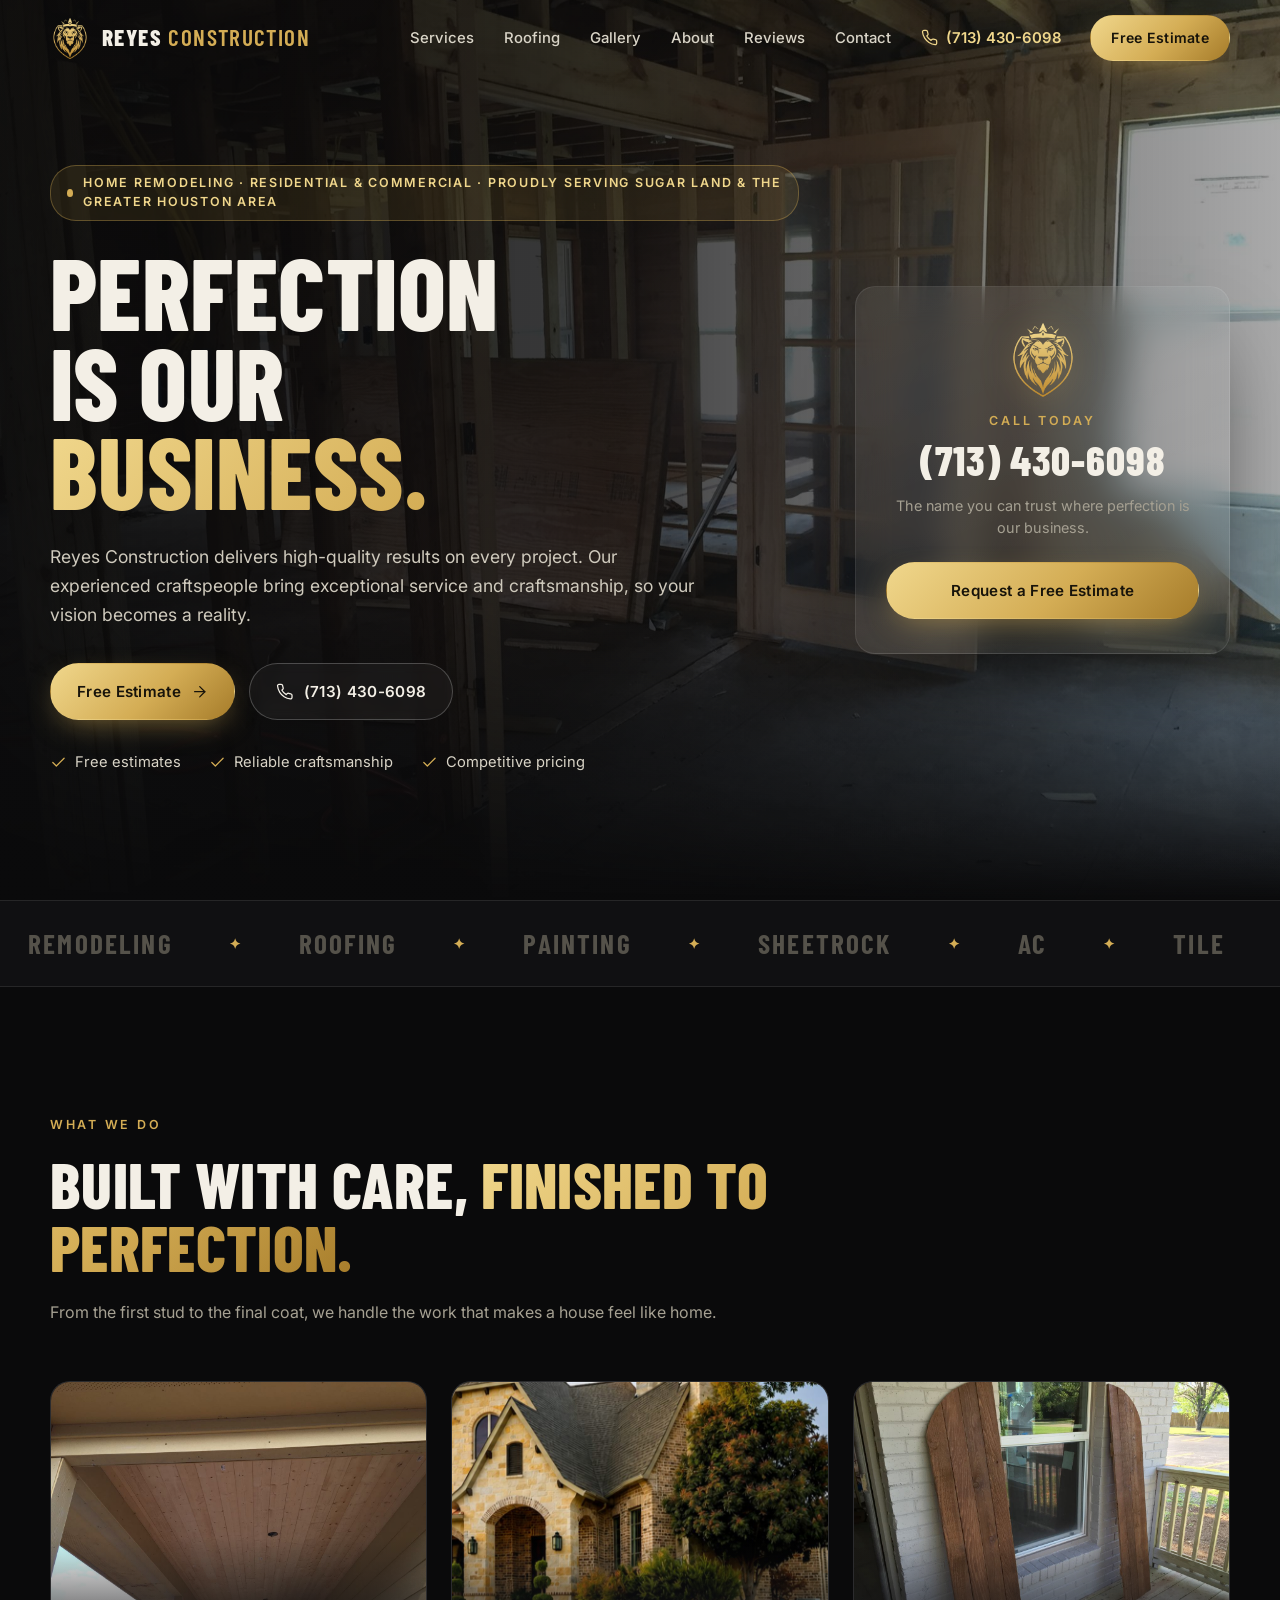
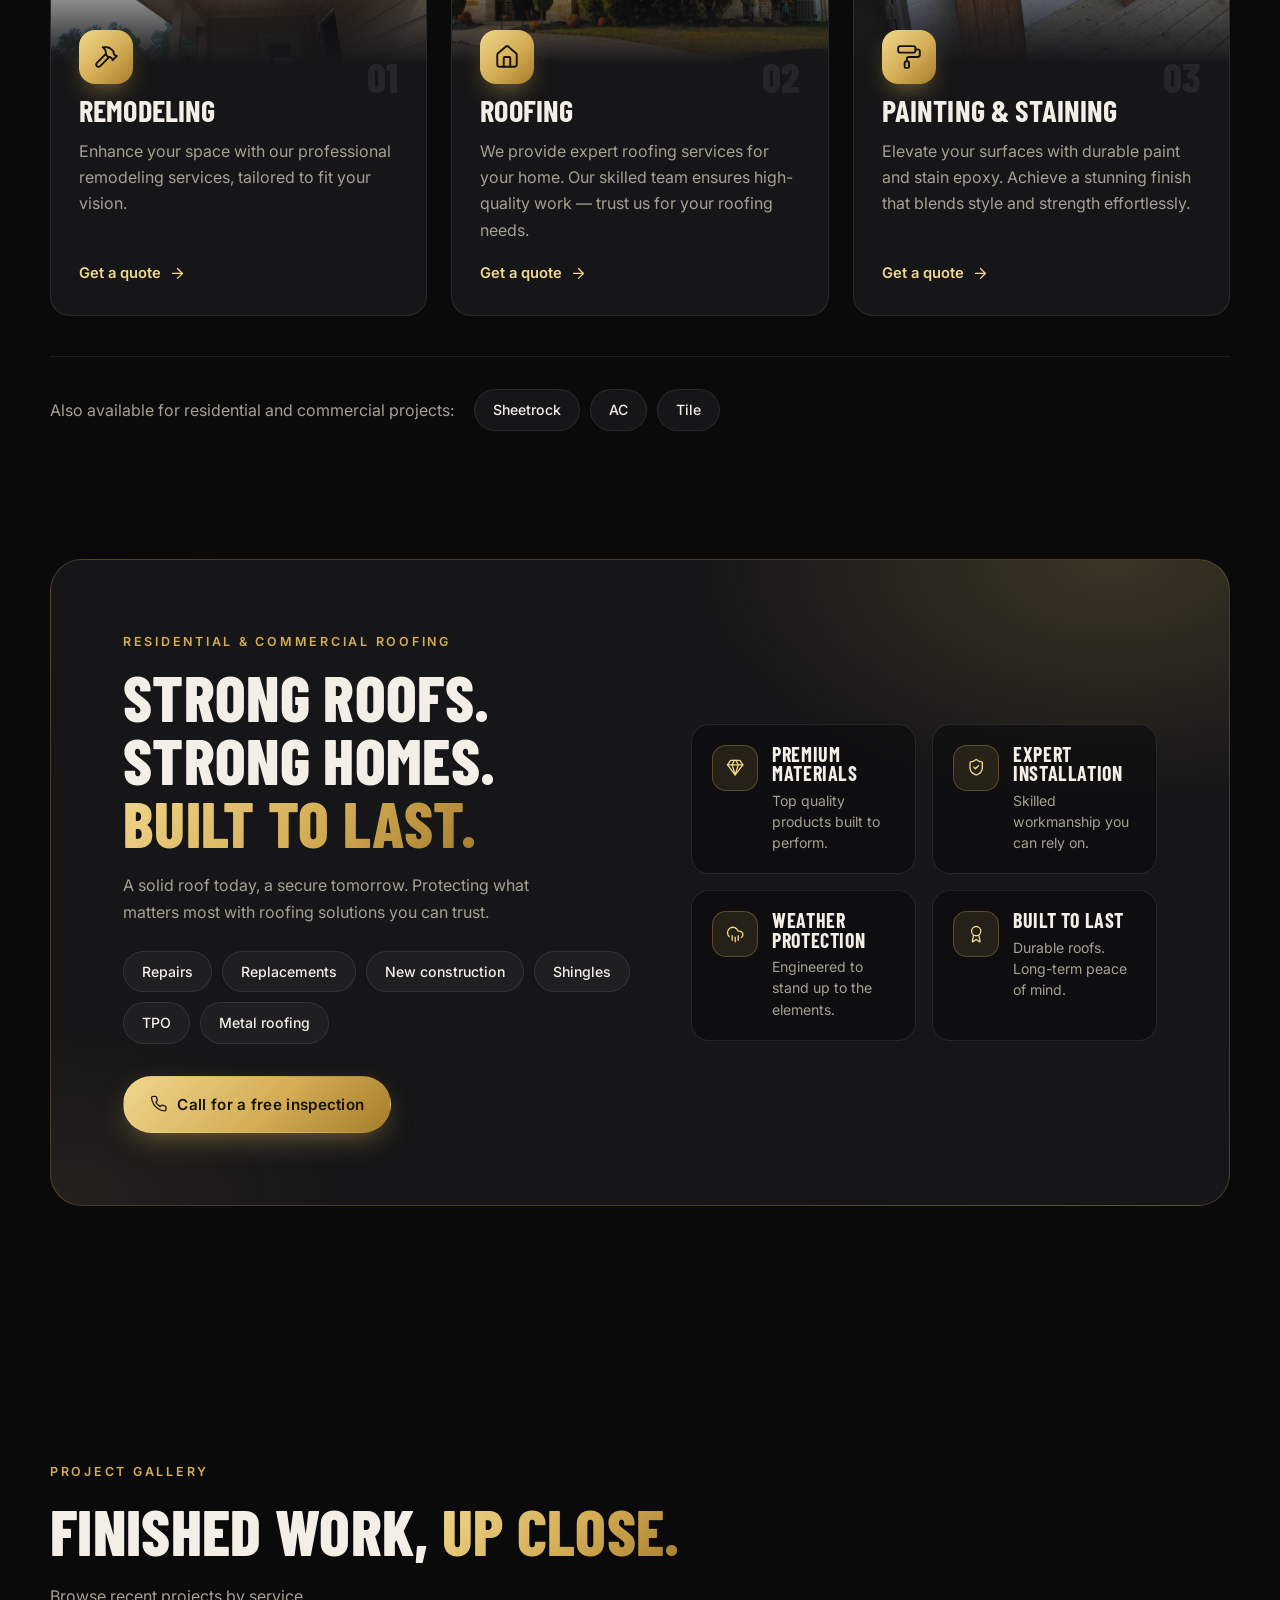
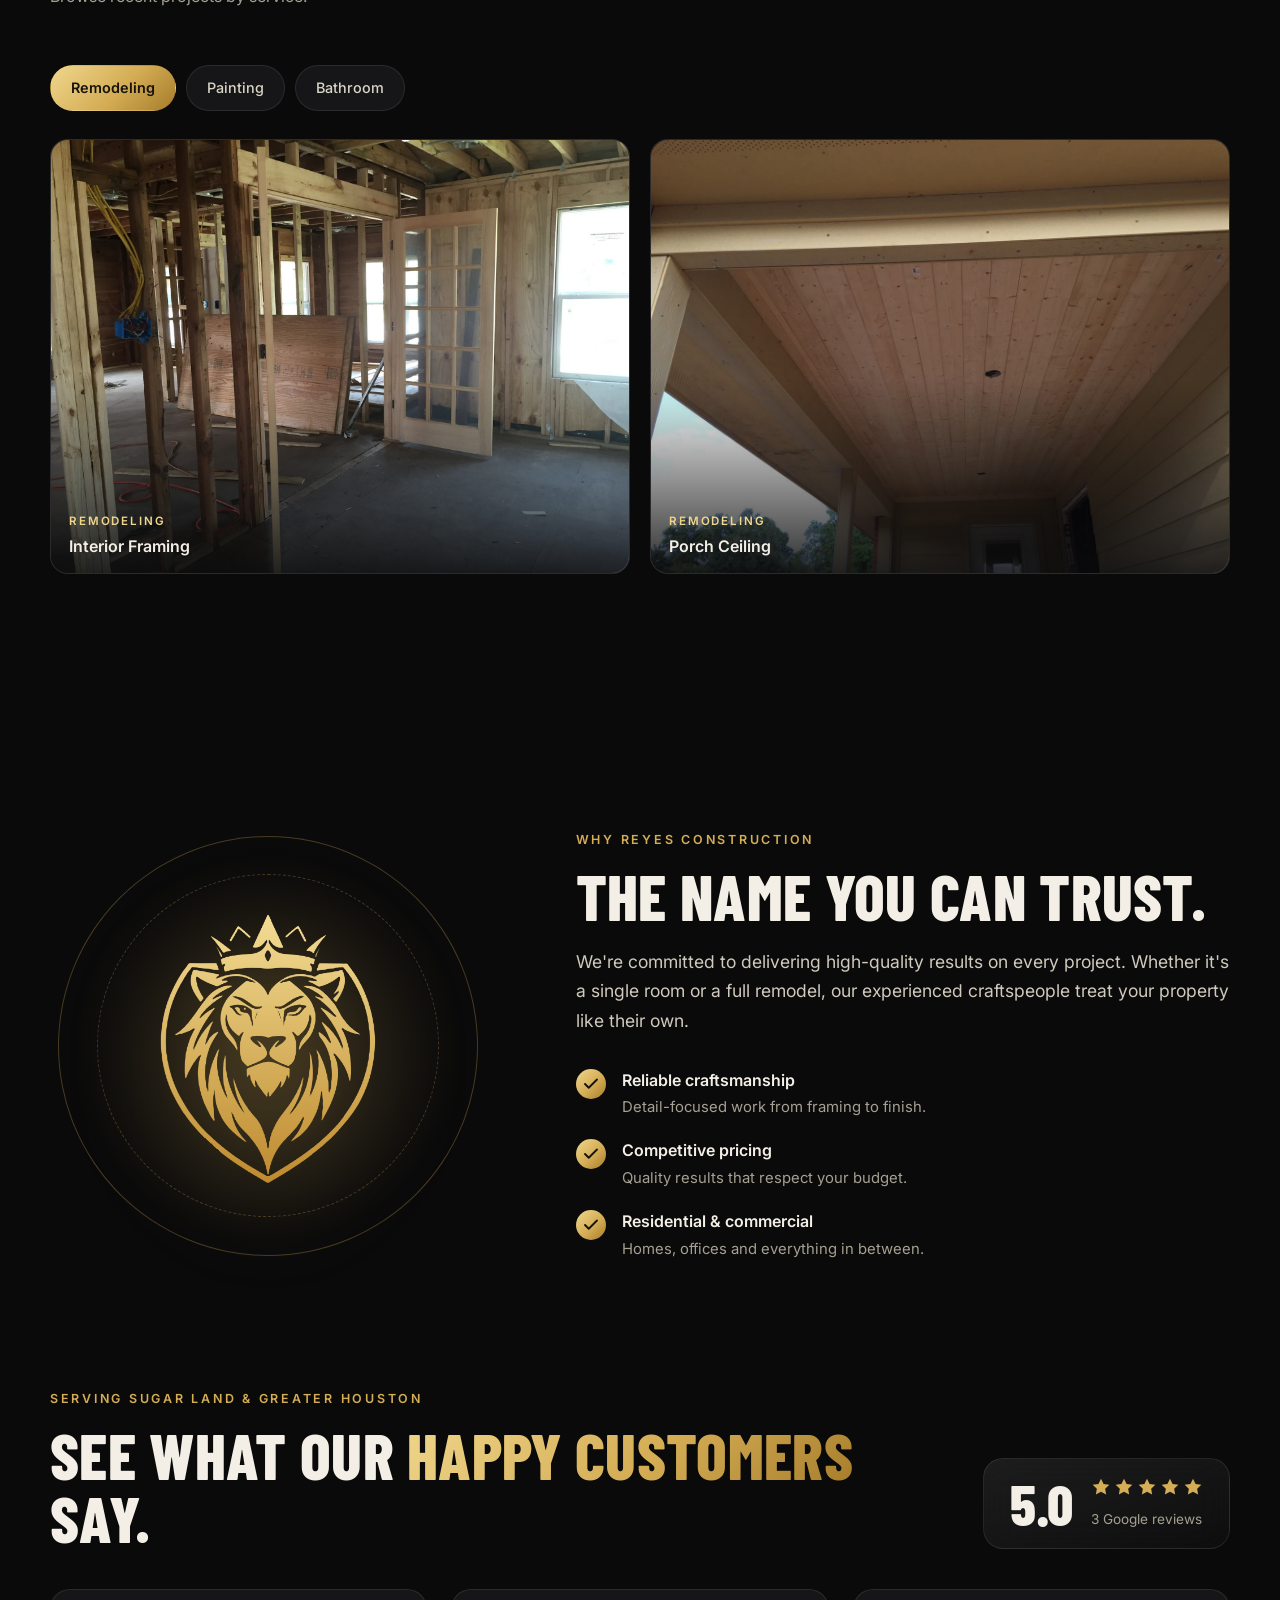
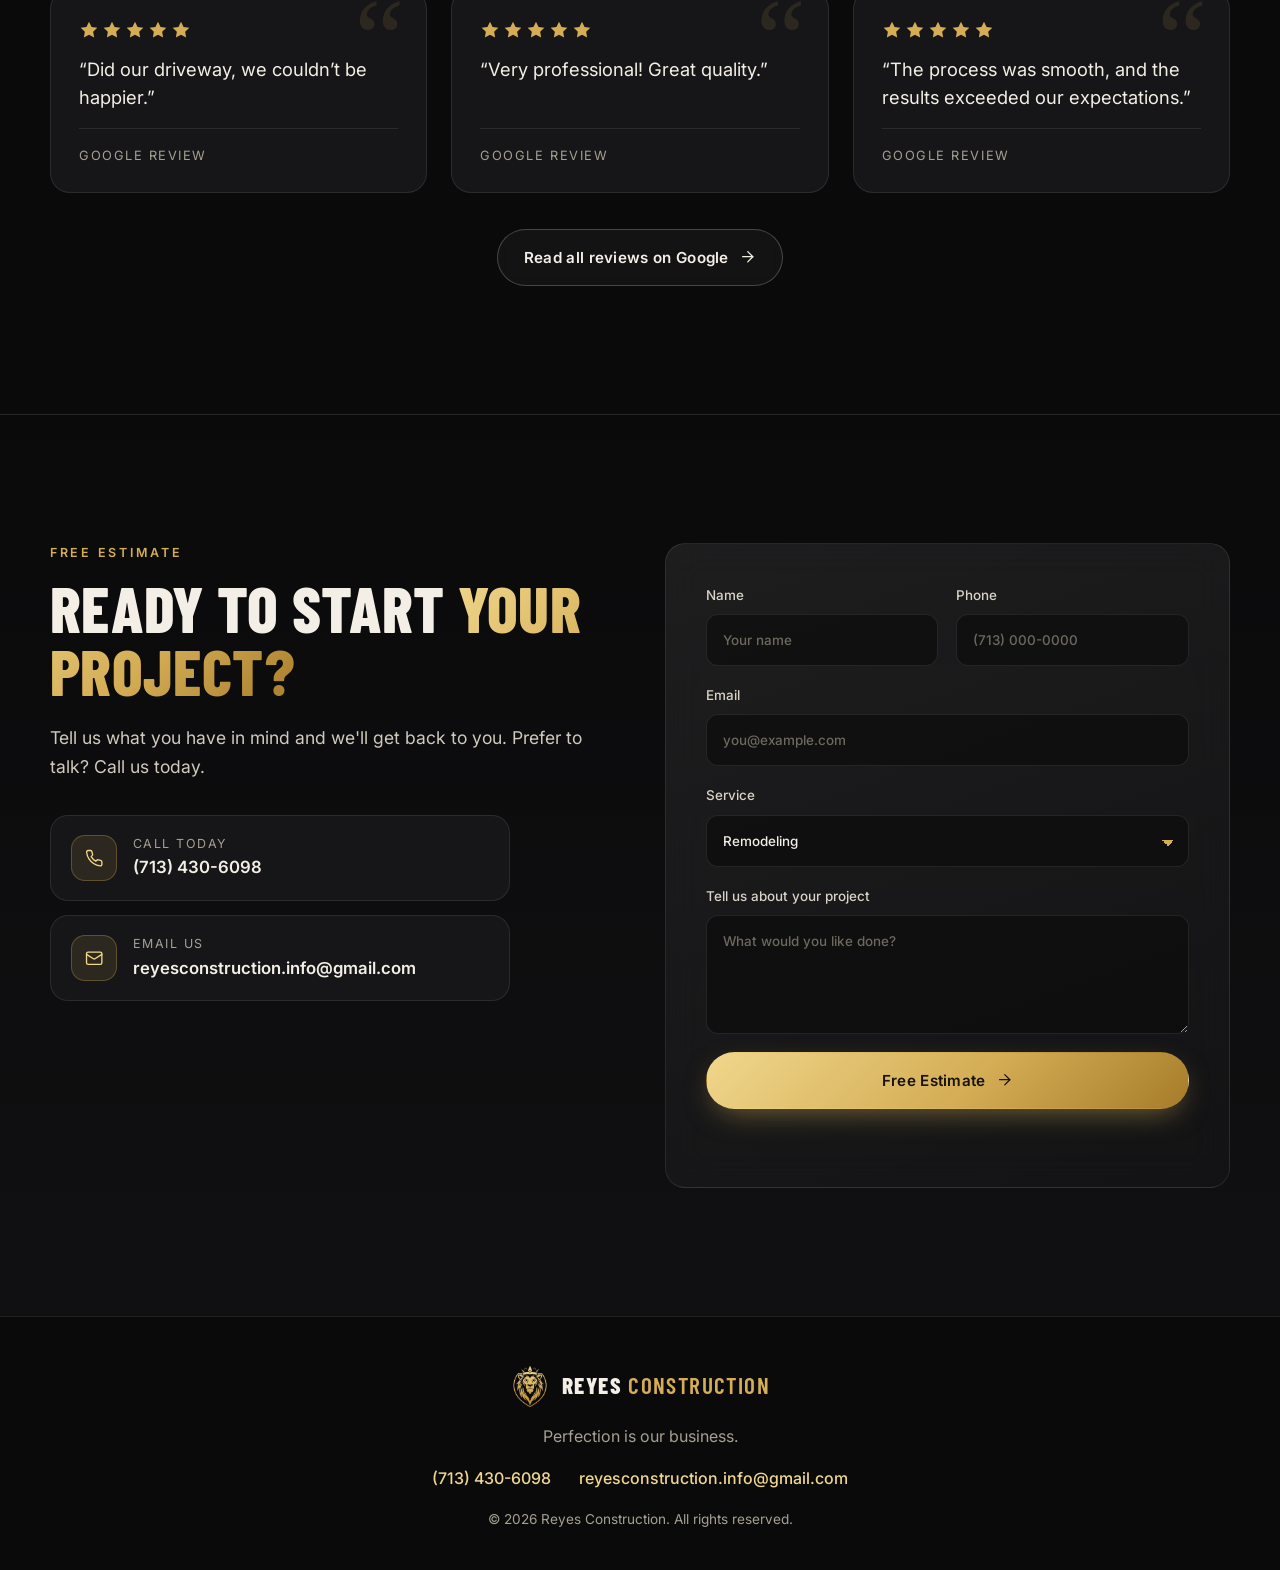
==== commit 58c26bf0: "Gallery tabs, Free Estimate buttons, service area, contact form Worker - Gallery: one tab per servic" ====
--- a/index.html
+++ b/index.html
@@ -82,11 +82,11 @@
   <div class="hero__bg" role="img" aria-label="Interior framing during a home remodel"></div>
   <div class="container hero__inner">
     <div class="hero__copy">
-      <p class="pill"><span class="dot"></span> Home Remodeling · Residential &amp; Commercial</p>
+      <p class="pill"><span class="dot"></span> Home Remodeling · Residential &amp; Commercial · Proudly Serving Sugar Land &amp; the Greater Houston Area</p>
       <h1>Perfection<br>is our <em>business.</em></h1>
       <p class="lead">Reyes Construction delivers high-quality results on every project. Our experienced craftspeople bring exceptional service and craftsmanship, so your vision becomes a reality.</p>
       <div class="hero__actions">
-        <a class="btn btn--gold" href="#contact">Start Your Project <svg class="i"><use href="#i-arrow"/></svg></a>
+        <a class="btn btn--gold" href="#contact">Free Estimate <svg class="i"><use href="#i-arrow"/></svg></a>
         <a class="btn btn--ghost" href="tel:+17134306098"><svg class="i"><use href="#i-phone"/></svg>(713) 430-6098</a>
       </div>
       <ul class="hero__points">
@@ -202,7 +202,7 @@
       <h2>Finished work, <span class="gold">up close.</span></h2>
       <p class="muted">Browse recent projects by service.</p>
     </div>
-    <div class="filters" id="filters" role="group" aria-label="Filter projects by service"></div>
+    <div class="filters" id="filters" role="group" aria-label="Choose a service to view its projects"></div>
     <div class="gallery" id="gallery-grid"></div>
   </div>
 </section>
@@ -304,7 +304,8 @@
         </select>
       </label>
       <label>Tell us about your project<textarea name="message" rows="4" required placeholder="What would you like done?"></textarea></label>
-      <button class="btn btn--gold btn--block" type="submit">Start Project <svg class="i"><use href="#i-arrow"/></svg></button>
+      <label class="hp" aria-hidden="true">Leave this field empty<input name="website" type="text" tabindex="-1" autocomplete="off"></label>
+      <button class="btn btn--gold btn--block" type="submit">Free Estimate <svg class="i"><use href="#i-arrow"/></svg></button>
       <p class="form__status" id="status" role="status" aria-live="polite"></p>
     </form>
   </div>
--- a/styles.css
+++ b/styles.css
@@ -121,7 +121,7 @@
 @keyframes heroZoom { to { transform: scale(1); } }
 .hero__inner { display: grid; grid-template-columns: minmax(0, 1.5fr) minmax(0, .75fr); gap: 56px; align-items: center; }
 .pill {
-  display: inline-flex; align-items: center; gap: 10px; padding: 8px 16px; border-radius: 999px;
+  display: inline-flex; align-items: center; gap: 10px; padding: 8px 16px; border-radius: 26px; line-height: 1.5;
   background: rgba(212, 173, 85, .1); border: 1px solid rgba(212, 173, 85, .35);
   color: var(--gold-hi); font-size: .78rem; font-weight: 600; letter-spacing: .14em; text-transform: uppercase; margin-bottom: 26px;
 }
@@ -282,6 +282,8 @@
 .form .is-invalid { border-color: #d0604a; }
 .form__status { min-height: 1.4em; font-size: .9rem; text-align: center; color: var(--gold-hi); }
 .form__status.is-error { color: #ee8a76; }
+.form .hp { position: absolute; left: -9999px; width: 1px; height: 1px; overflow: hidden; }
+.form button:disabled { opacity: .7; cursor: progress; }
 
 /* Footer */
 .footer { border-top: 1px solid var(--line); padding: 48px 0 40px; background: var(--bg); }
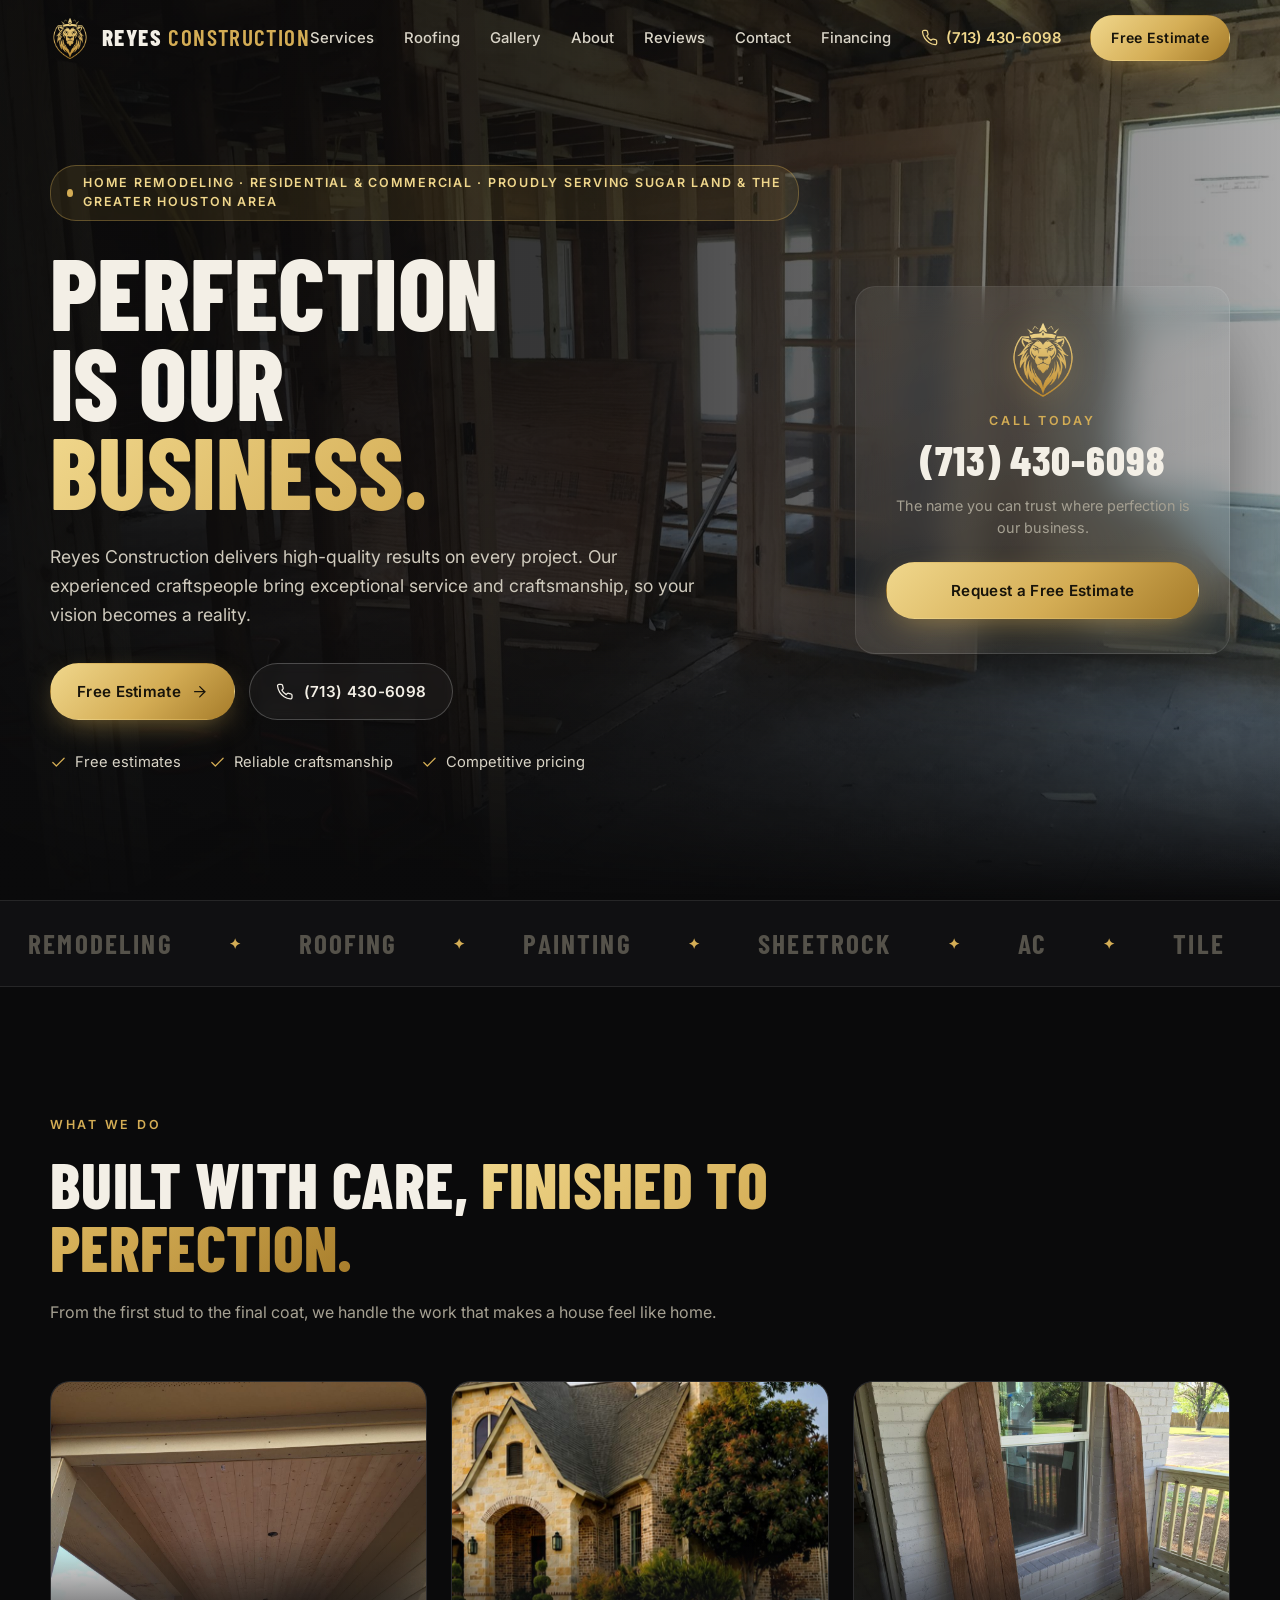
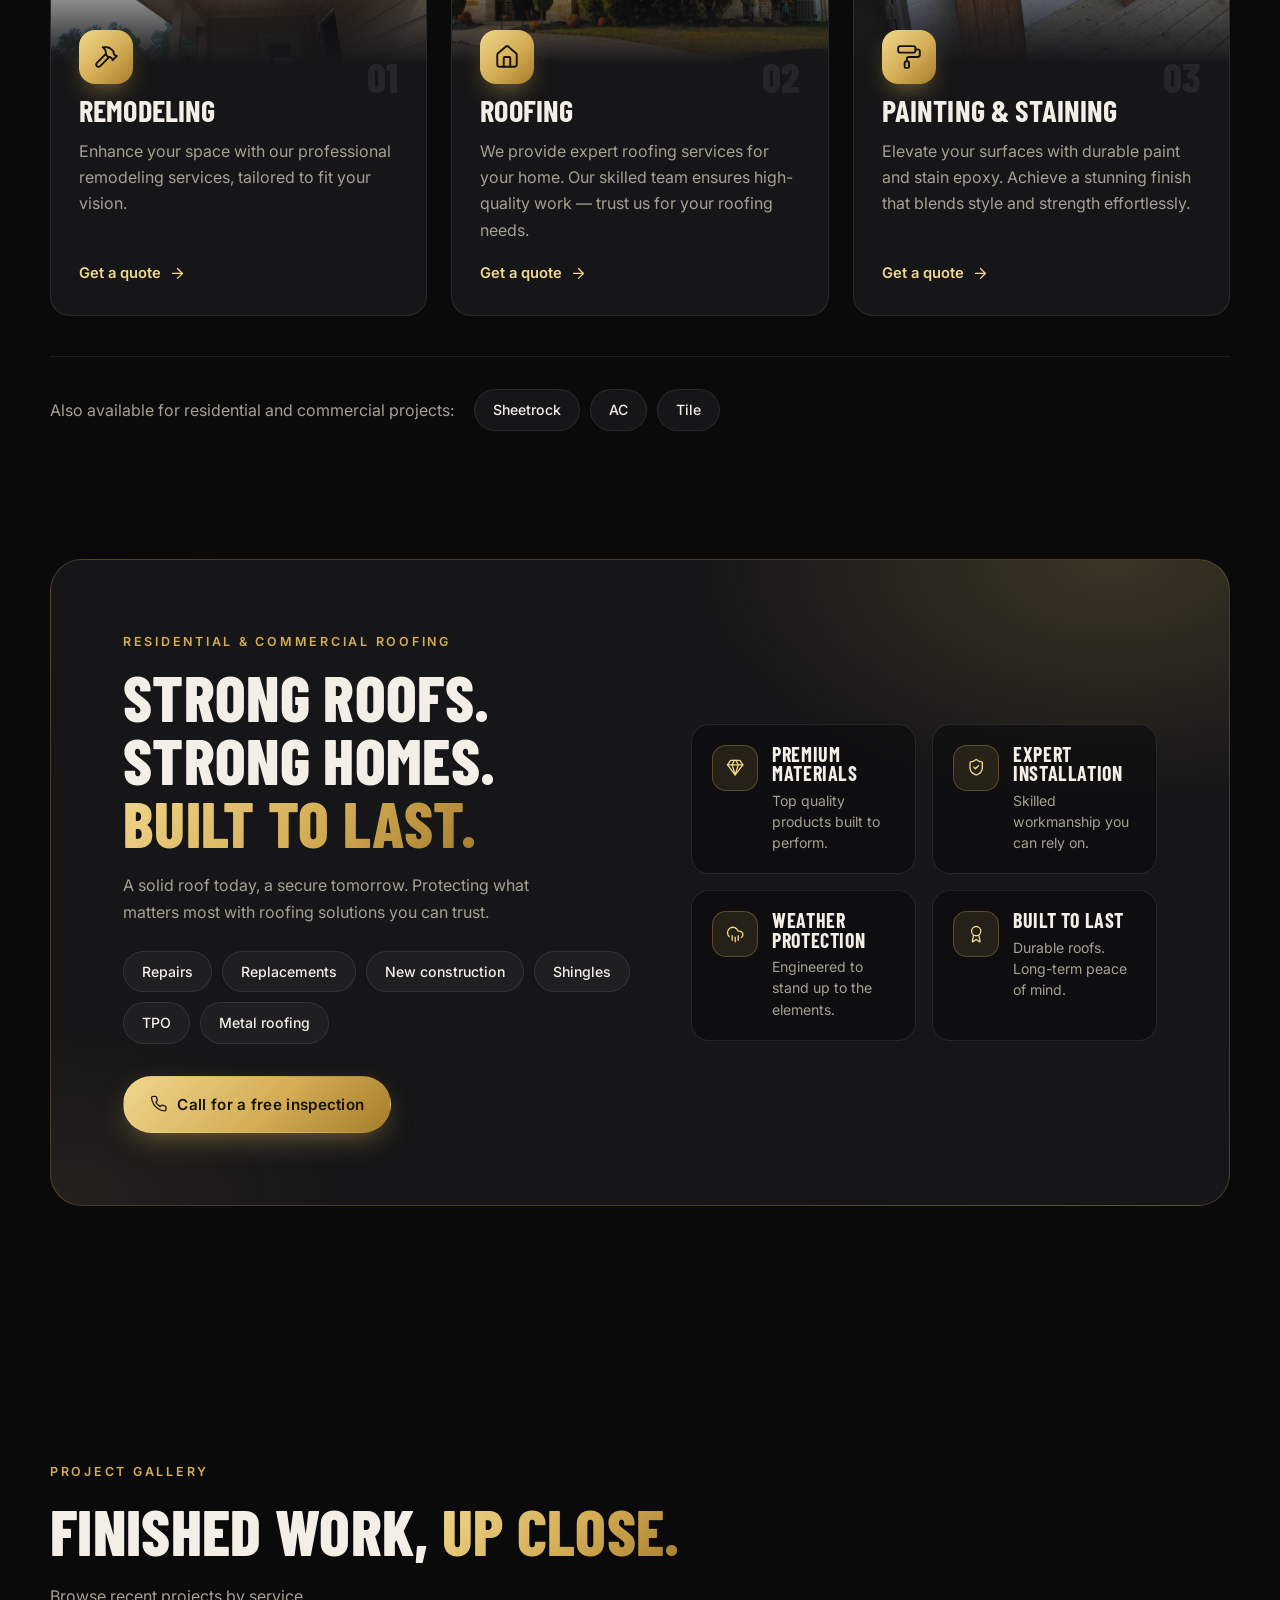
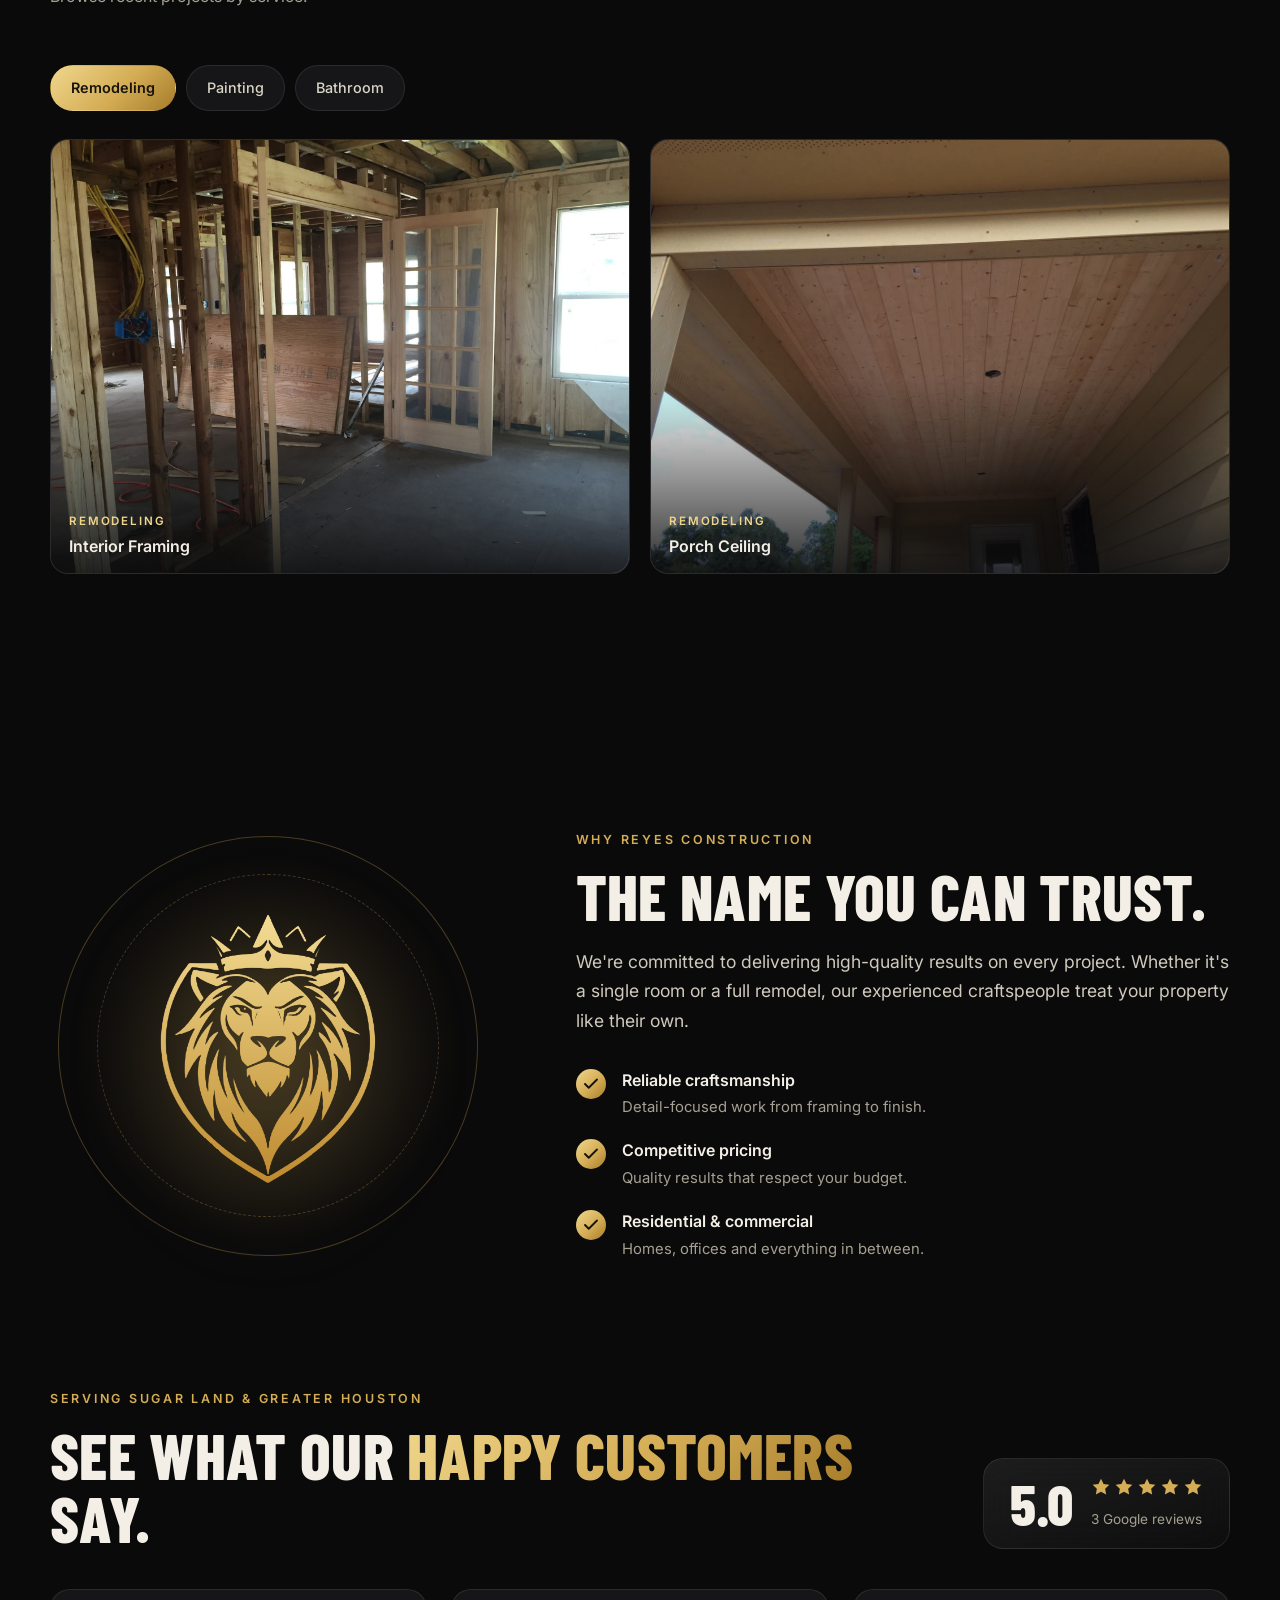
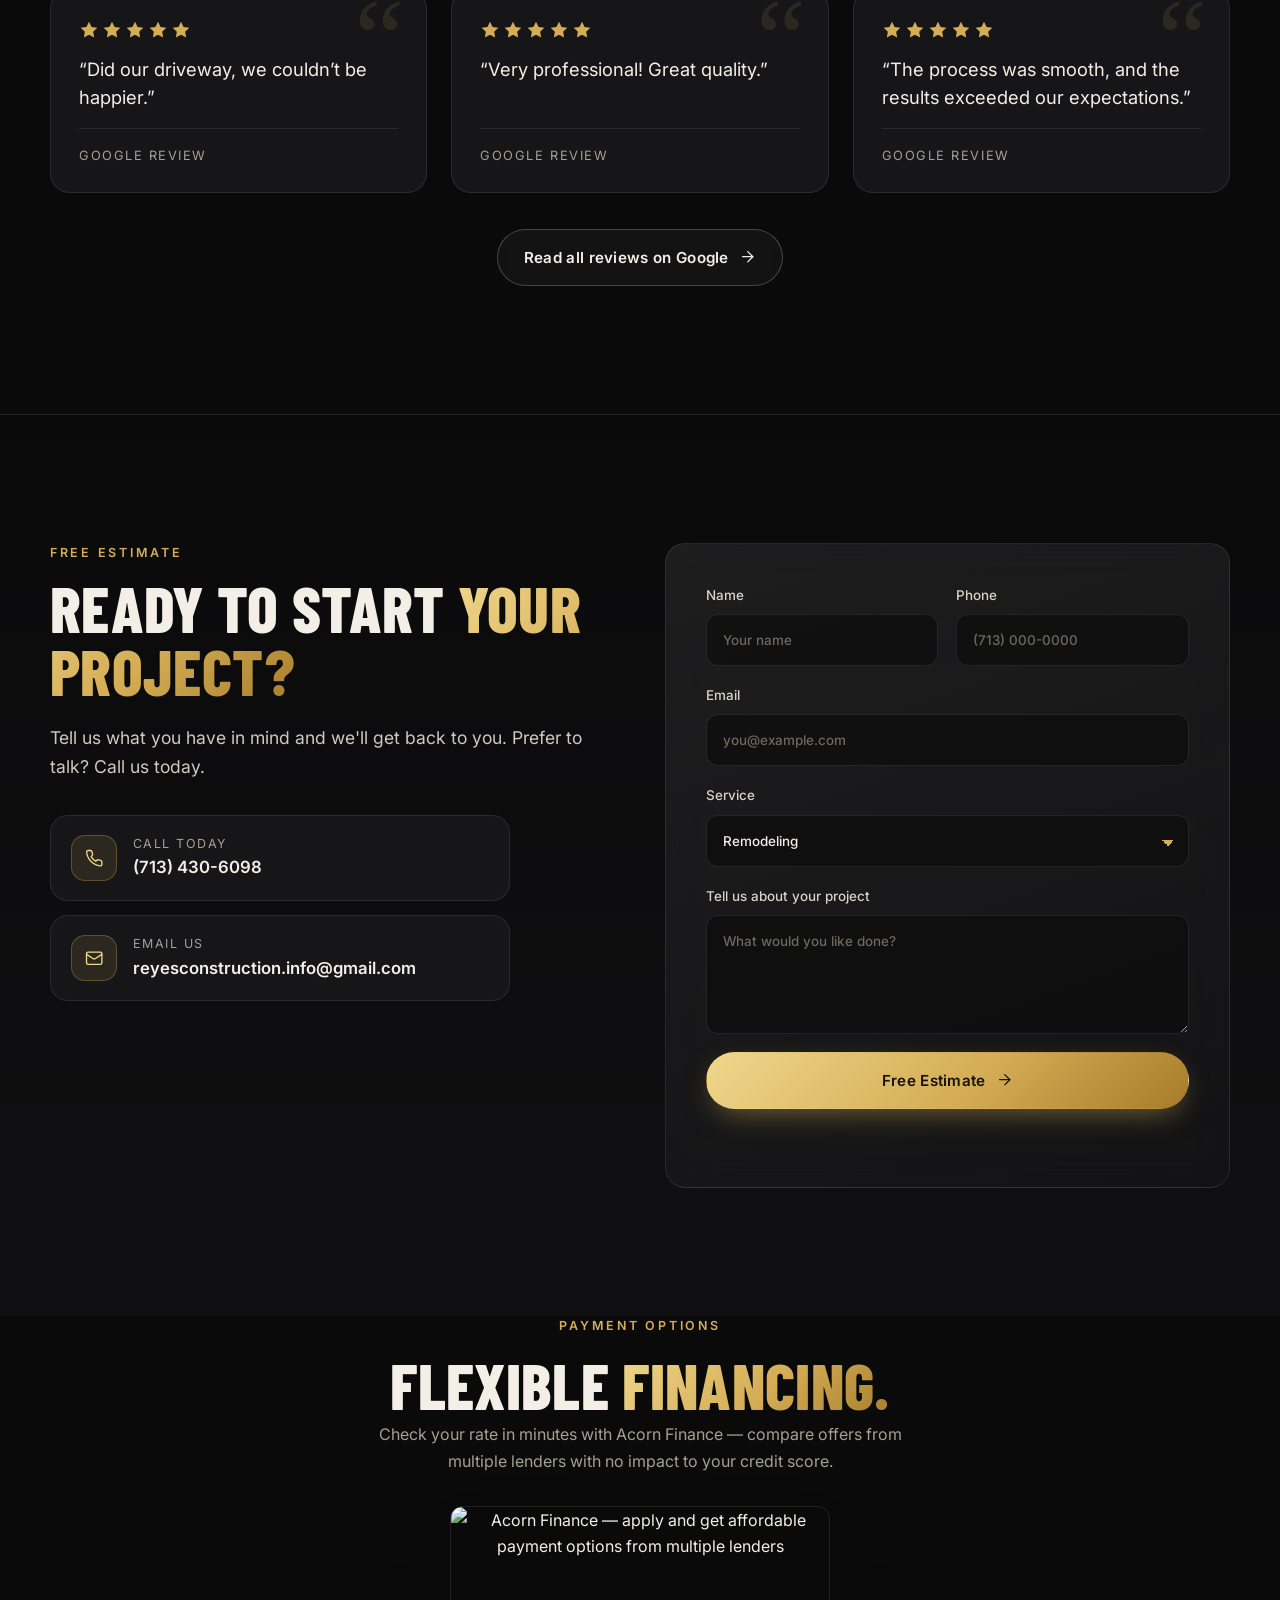
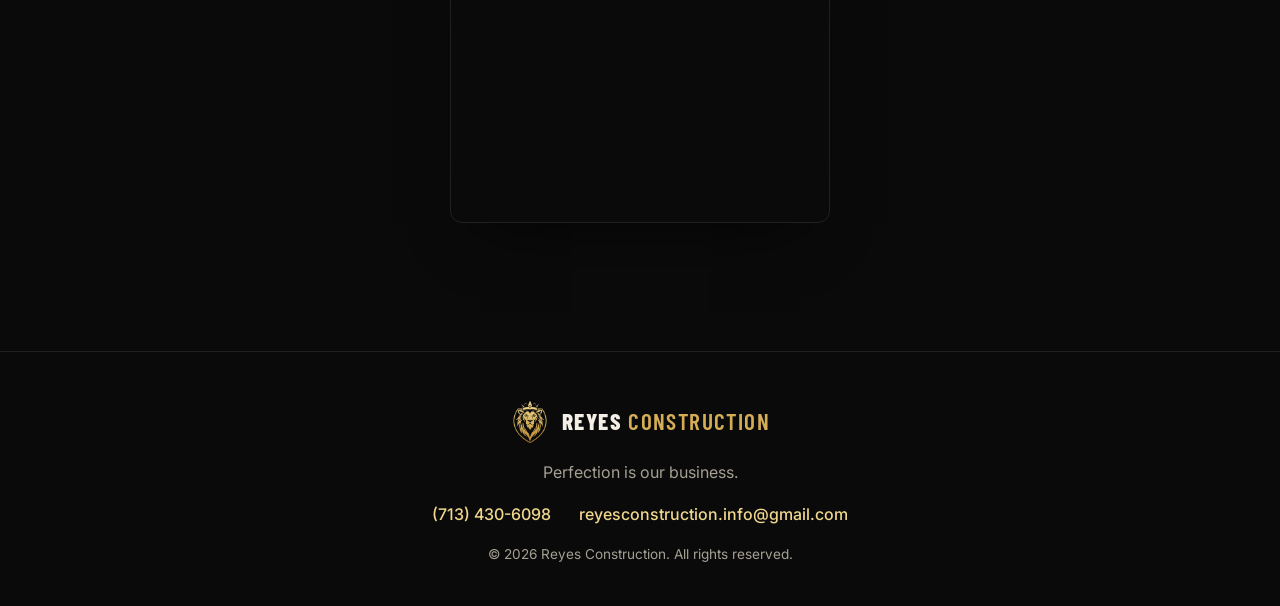
==== commit 66675aad: "Add Financing section with Acorn Finance banner New "Financing" nav tab and section below Contact, l" ====
--- a/index.html
+++ b/index.html
@@ -67,6 +67,7 @@
       <a href="#about">About</a>
       <a href="#reviews">Reviews</a>
       <a href="#contact">Contact</a>
+      <a href="#financing">Financing</a>
       <a class="nav__phone" href="tel:+17134306098"><svg class="i"><use href="#i-phone"/></svg>(713) 430-6098</a>
     </nav>
 
@@ -311,6 +312,20 @@
   </div>
 </section>
 
+<!-- ============ FINANCING ============ -->
+<section class="section section--tight" id="financing">
+  <div class="container financing">
+    <div class="financing__head reveal">
+      <p class="eyebrow">Payment options</p>
+      <h2>Flexible <span class="gold">financing.</span></h2>
+      <p class="muted">Check your rate in minutes with Acorn Finance — compare offers from multiple lenders with no impact to your credit score.</p>
+    </div>
+    <a class="financing__banner reveal" href="https://www.acornfinance.com/pre-qualify/?d=2584C&amp;utm_medium=web_pre_qual_banner" target="_blank" rel="noopener noreferrer">
+      <img src="https://fs.acornfinance.com/banners/acorn-finance-banner-easy-payment-options-vertical-large.png" width="1026" height="856" loading="lazy" decoding="async" alt="Acorn Finance — apply and get affordable payment options from multiple lenders">
+    </a>
+  </div>
+</section>
+
 </main>
 
 <!-- ============ FOOTER ============ -->
--- a/styles.css
+++ b/styles.css
@@ -259,6 +259,14 @@
 
 /* Contact */
 .section--contact { background: linear-gradient(180deg, var(--bg) 0%, var(--bg-2) 100%); border-top: 1px solid var(--line); }
+.financing { display: grid; justify-items: center; gap: 32px; text-align: center; }
+.financing__head { max-width: 560px; display: grid; gap: 4px; }
+.financing__banner { display: block; width: 100%; max-width: 380px; }
+.financing__banner img {
+  display: block; width: 100%; height: auto; border-radius: 12px; border: 1px solid var(--line);
+  box-shadow: 0 30px 60px -30px rgba(0, 0, 0, .65); transition: transform .25s ease, box-shadow .25s ease;
+}
+.financing__banner:hover img, .financing__banner:focus-visible img { transform: translateY(-4px); box-shadow: 0 40px 70px -30px rgba(0, 0, 0, .75); }
 .contact { display: grid; grid-template-columns: 1fr 1.05fr; gap: clamp(32px, 6vw, 88px); align-items: start; }
 .contact h2 { margin-bottom: 20px; }
 .contact .lead { margin-bottom: 34px; }
